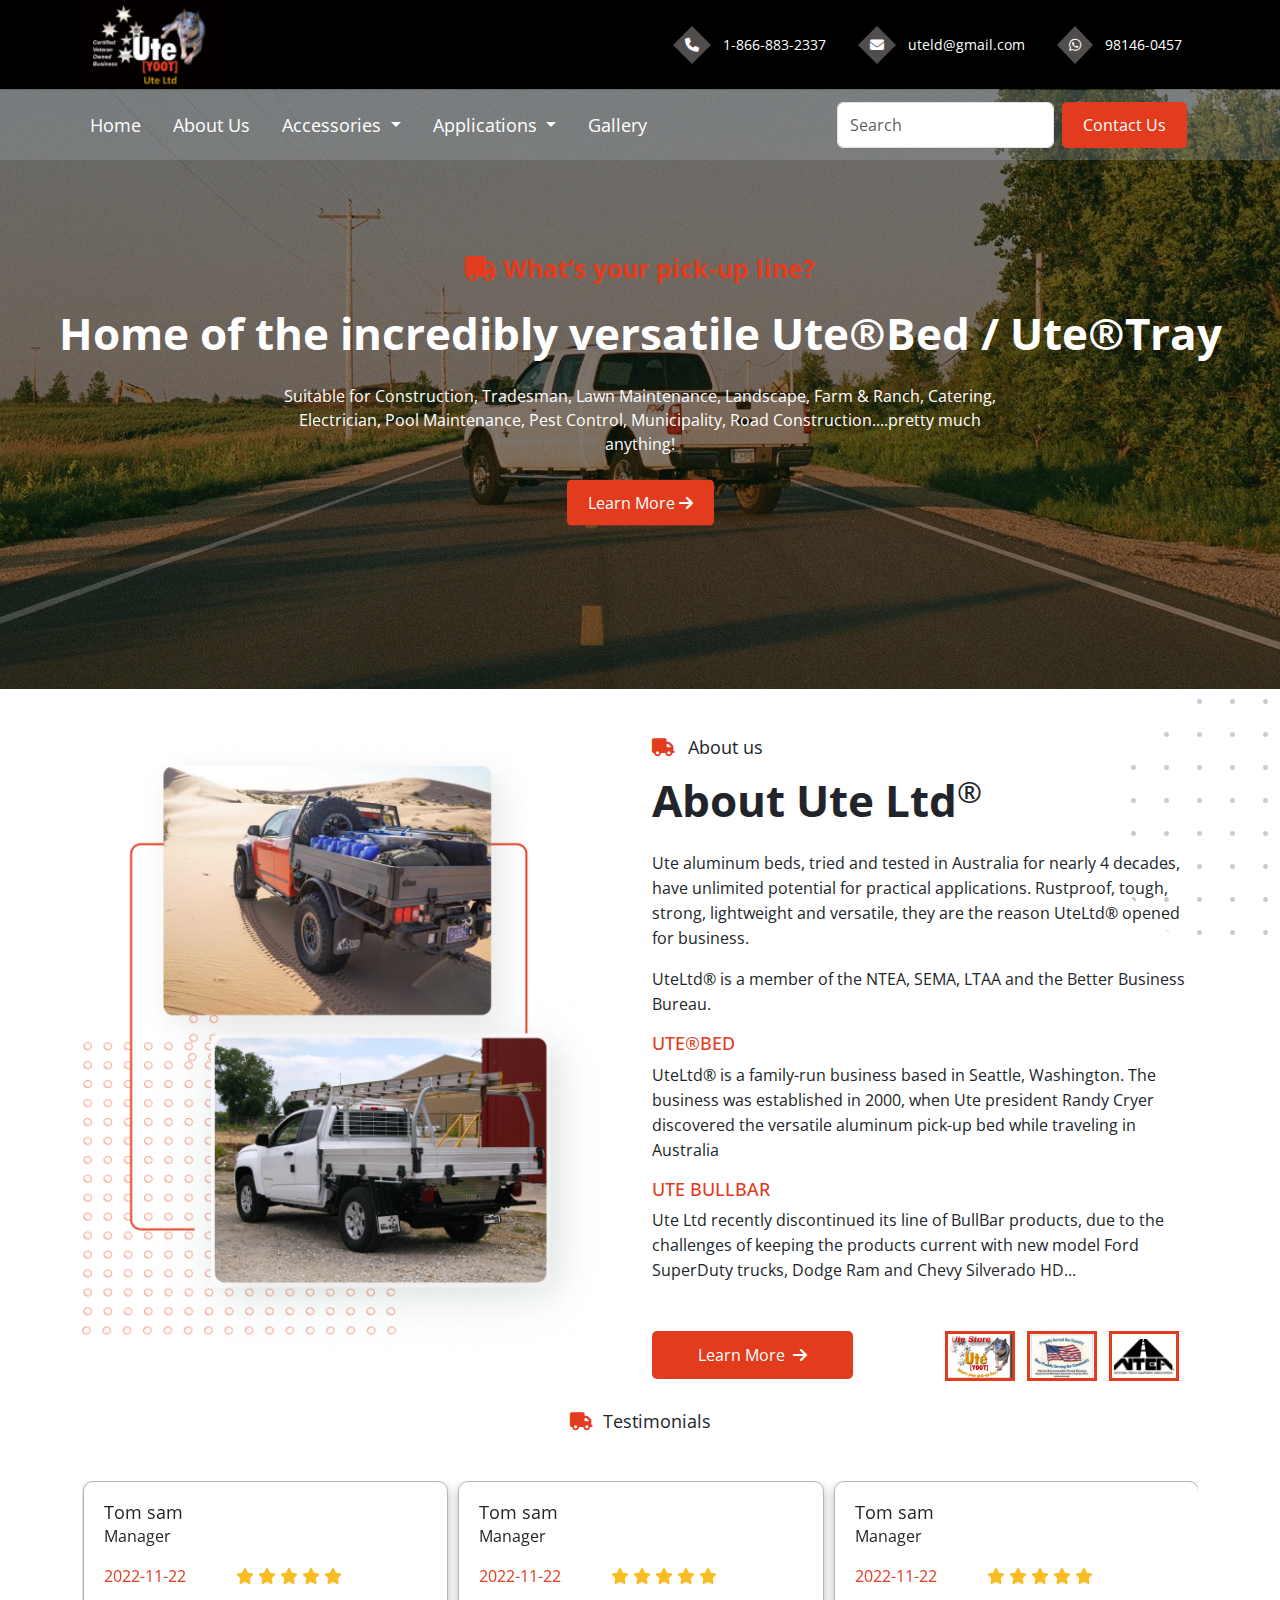
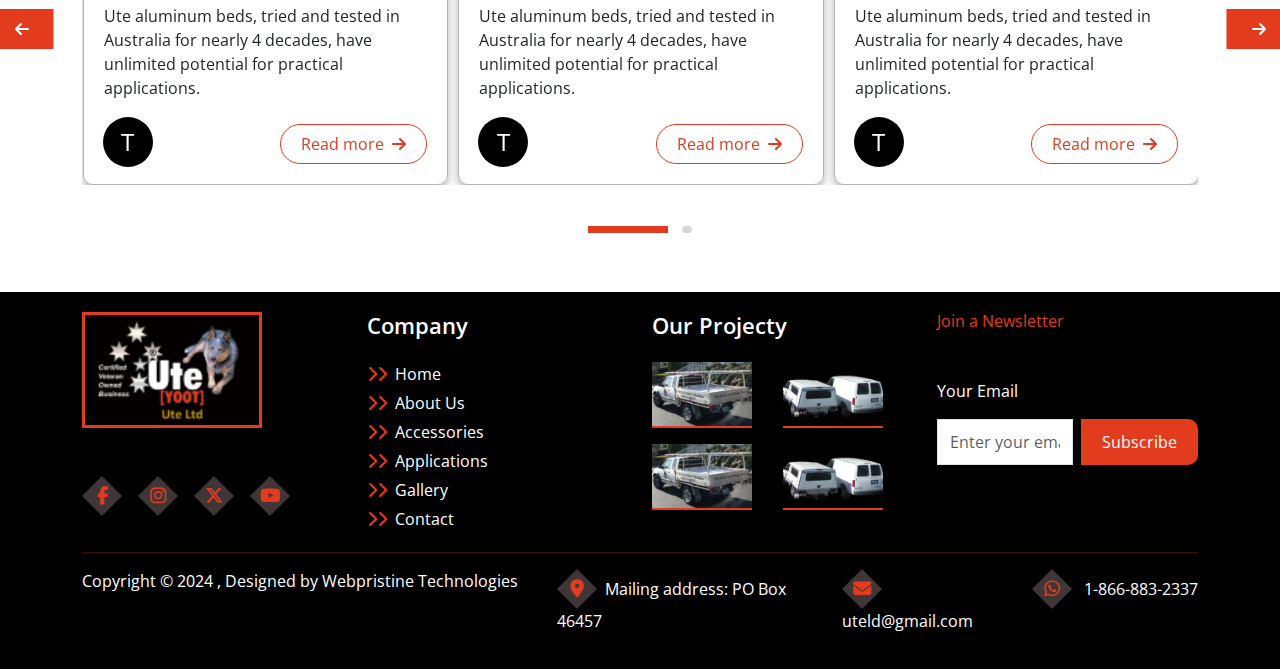
==== index.html @ 48cc206b "first commit" ====
<!DOCTYPE html>
<html lang="en">

<head>
    <meta charset="UTF-8">
    <meta name="viewport" content="width=device-width, initial-scale=1.0">
    <!-- Bootstrap CSS -->
    <link href="https://cdn.jsdelivr.net/npm/bootstrap@5.0.2/dist/css/bootstrap.min.css" rel="stylesheet" />

    <!-- Custome CSS -->
    <link rel="stylesheet" href="assets/css/style.css" />
    <link rel="stylesheet" href="assets/css/responsive.css" />

    <!-- Font awesome CSS -->
    <link rel="stylesheet" href="https://cdnjs.cloudflare.com/ajax/libs/font-awesome/5.15.2/css/all.min.css" />
    <link rel="stylesheet" href="https://cdnjs.cloudflare.com/ajax/libs/font-awesome/6.6.0/css/all.min.css" />
    <!-- Owl CSS -->
    <link rel="stylesheet"
        href="https://cdnjs.cloudflare.com/ajax/libs/OwlCarousel2/2.3.4/assets/owl.carousel.min.css" />

    <!-- Owl CSS -->
    <link rel="stylesheet"
        href="https://cdnjs.cloudflare.com/ajax/libs/OwlCarousel2/2.3.4/assets/owl.theme.default.min.css" />
    <title>Home</title>
</head>

<body>


    <!-- topbar-section-start -->
    <div class="topbar-section">
        <div class="container">
            <div class="row">
                <div class="col-lg-6 col-12">
                    <div class="logo-img">
                        <img src="assets/images/logo/logo.png" alt="">
                    </div>
                </div>
                <div class="col-lg-6">
                    <div class="contact-info d-flex justify-content-center justify-content-lg-end flex-wrap">
                        <div class="nav-info text-center mx-3">
                            <p><i class="fa-solid fa-phone"></i> <a href="tel:1-866-883-2337">1-866-883-2337</a></p>
                        </div>
                        <div class="nav-info text-center mx-3">
                            <p><i class="fa-solid fa-envelope"></i> <a href="mailto:uteld@gmail.com">uteld@gmail.com</a>
                            </p>
                        </div>
                        <div class="nav-info text-center mx-3">
                            <p><i class="fa-brands fa-whatsapp"></i> <a href="tel:98146-0457">98146-0457</a></p>
                        </div>
                    </div>
                </div>

            </div>
        </div>
    </div>

    <!-- topbar-section-end -->


    <!-- navbar-section-start -->
    <nav class="navbar navbar-expand-lg navbar-light ">
        <div class="container">
            <a class="navbar-brand" href="#">Navbar</a>
            <button class="navbar-toggler" type="button" data-bs-toggle="offcanvas" data-bs-target="#offcanvasNavbar"
                aria-controls="offcanvasNavbar" aria-label="Toggle navigation">
                <span class="navbar-toggler-icon"></span>
            </button>

            <div class="collapse navbar-collapse" id="navbarSupportedContent">
                <ul class="navbar-nav me-auto mb-2 mb-lg-0">
                    <li class="nav-item me-3">
                        <a class="nav-link active" aria-current="page" href="#">Home</a>
                    </li>
                    <li class="nav-item me-3">
                        <a class="nav-link active" aria-current="page" href="#">About Us</a>
                    </li>
                    <li class="nav-item dropdown me-3">
                        <a class="nav-link dropdown-toggle" href="#" id="accessoriesDropdown" role="button"
                            data-bs-toggle="dropdown" aria-expanded="false">
                            Accessories
                        </a>
                        <ul class="dropdown-menu" aria-labelledby="accessoriesDropdown">
                            <li><a class="dropdown-item" href="#">Option 1</a></li>
                            <li><a class="dropdown-item" href="#">Option 2</a></li>
                            <li><a class="dropdown-item" href="#">Option 3</a></li>
                        </ul>
                    </li>

                    <li class="nav-item dropdown me-3">
                        <a class="nav-link dropdown-toggle" href="#" id="applicationsDropdown" role="button"
                            data-bs-toggle="dropdown" aria-expanded="false">
                            Applications
                        </a>
                        <ul class="dropdown-menu" aria-labelledby="applicationsDropdown">
                            <li><a class="dropdown-item" href="#">Option 1</a></li>
                            <li><a class="dropdown-item" href="#">Option 2</a></li>
                            <li><a class="dropdown-item" href="#">Option 3</a></li>
                        </ul>
                    </li>

                    <li class="nav-item me-3">
                        <a class="nav-link active" aria-current="page" href="#">Gallery</a>
                    </li>
                </ul>
                <form class="d-flex">
                    <input class="form-control me-2" type="search" placeholder="Search" aria-label="Search">
                    <div class="nav-btn">
                        <a href="#">Contact Us</a>
                    </div>
                </form>
            </div>
        </div>
    </nav>
    <!-- navbar-section-end -->

    <!-- Mobile Nav -->
    <div class="offcanvas offcanvas-end" tabindex="-1" id="offcanvasNavbar" aria-labelledby="offcanvasNavbarLabel">
        <div class="offcanvas-header">
            <h5 class="offcanvas-title" id="offcanvasNavbarLabel">Menu</h5>
            <button type="button" class="btn-close" data-bs-dismiss="offcanvas" aria-label="Close"></button>
        </div>
        <div class="offcanvas-body">
            <!-- Replicating the navigation links for mobile view -->
            <ul class="navbar-nav">
                <li class="nav-item">
                    <a class="nav-link" href="#">Home</a>
                </li>
                <li class="nav-item">
                    <a class="nav-link" href="#">About Us</a>
                </li>
                <li class="nav-item dropdown">
                    <a class="nav-link dropdown-toggle" href="#" id="mobileAccessoriesDropdown" role="button"
                        data-bs-toggle="dropdown" aria-expanded="false">
                        Accessories
                    </a>
                    <ul class="dropdown-menu" aria-labelledby="mobileAccessoriesDropdown">
                        <li><a class="dropdown-item" href="#">Option 1</a></li>
                        <li><a class="dropdown-item" href="#">Option 2</a></li>
                        <li><a class="dropdown-item" href="#">Option 3</a></li>
                    </ul>
                </li>
                <li class="nav-item dropdown">
                    <a class="nav-link dropdown-toggle" href="#" id="mobileApplicationsDropdown" role="button"
                        data-bs-toggle="dropdown" aria-expanded="false">
                        Applications
                    </a>
                    <ul class="dropdown-menu" aria-labelledby="mobileApplicationsDropdown">
                        <li><a class="dropdown-item" href="#">Option 1</a></li>
                        <li><a class="dropdown-item" href="#">Option 2</a></li>
                        <li><a class="dropdown-item" href="#">Option 3</a></li>
                    </ul>
                </li>
                <li class="nav-item">
                    <a class="nav-link" href="#">Gallery</a>
                </li>
            </ul>
            <!-- Adding the Contact Us button -->
            <div class="d-flex justify-content-center mt-4">
                <div class="nav-btn">
                    <a href="#">Contact Us</a>
                </div>
            </div>
        </div>
    </div>
    <!-- Mobile Nav -->






    <!-- banner-section-start -->

    <div class="banner-section">

        <div class="banner-img">
            <img src="assets/images/banner/banner.jpg" alt="">

            <div class="banner-info">
                <div class="banner-tittlt">
                    <h4 class="text-center mb-4"><i class="fa-solid fa-truck"></i> What’s your pick-up line?</h4>
                </div>
                <h1 class="text-center mb-4">Home of the incredibly versatile Ute®Bed / Ute®Tray</h1>

                <div class="para">
                    <p class="text-center mb-4">Suitable for Construction, Tradesman, Lawn Maintenance, Landscape, Farm
                        &amp;
                        Ranch, Catering,
                        Electrician, Pool Maintenance, Pest Control, Municipality, Road Construction....pretty much
                        anything!</p>
                </div>

                <div class="banner-btn">
                    <a href="">Learn More <i class="fa-solid fa-arrow-right"></i></a>
                </div>
            </div>
        </div>
    </div>

    <div class="banner-bg">
        <img src="assets/images/icon/icon-dots.png" alt="">
    </div>

    <!-- banner-section-end -->



    <!-- about-section-start -->
    <div class="about-section mt-5">
        <div class="container">
            <div class="row">
                <div class="col-lg-6">
                    <div class="about-img">
                        <img src="assets/images/about/about-img.png" alt="">
                    </div>
                </div>
                <div class="col-lg-6">
                    <div class="about-text">
                        <div class="about-tittle ">
                            <h6 class="mb-3">
                                <i class="fa-solid fa-truck"></i>
                                <span class="ms-2">About us</span>
                            </h6>
                            <div class="company-name-tittlt d-flex mb-lg-3">
                                <h1>About Ute Ltd</h1>
                                <h5>®</h5>
                            </div>
                            <p>Ute aluminum beds, tried and tested in Australia for nearly 4 decades, have unlimited
                                potential for practical applications. Rustproof, tough, strong, lightweight and
                                versatile, they are the reason UteLtd® opened for business.</p>
                            <p>UteLtd® is a member of the NTEA, SEMA, LTAA and the Better Business Bureau.</p>

                            <div class="about-under-tittle">
                                <h6>UTE®BED</h6>
                            </div>

                            <p>UteLtd® is a family-run business based in Seattle, Washington. The business was
                                established in 2000, when Ute president Randy Cryer discovered the versatile aluminum
                                pick-up bed while traveling in Australia</p>

                            <div class="about-under-tittle">
                                <h6>UTE BULLBAR</h6>
                            </div>

                            <p>Ute Ltd recently discontinued its line of BullBar products, due to the challenges of
                                keeping the products current with new model Ford SuperDuty trucks, Dodge Ram and Chevy
                                Silverado HD...</p>

                            <div class="row mt-5">
                                <div class="col-lg-6 mb-3">
                                    <div class="about-btn">
                                        <a href="">Learn More &nbsp<i class="fa-solid fa-arrow-right"></i></a>
                                    </div>
                                </div>
                                <div class="col-lg-6">
                                    <div class="about-icon">
                                        <img class="ms-2" src="assets/images/about/img1.png" alt="">
                                        <img class="ms-2" src="assets/images/about/img2.png" alt="">
                                        <img class="ms-2" src="assets/images/about/img3.png" alt="">
                                    </div>
                                </div>
                            </div>

                        </div>
                    </div>
                </div>

            </div>
        </div>
    </div>
    <!-- about-section-end -->




    <!-- Testimonials section start -->
    <div class="testimonial-section mb-5 position-relative">
        <div class="container">
            <div class="testimonial-tittle text-center mb-5 mt-3">
                <h6><i class="fa-solid fa-truck"></i>&nbsp Testimonials</h6>
            </div>
            <div class="row">

                <div class="testimonial-carousel owl-carousel owl-theme">

                    <div class="item position-relative">
                        <div class="testimonial-text">
                            <h6>Tom sam</h6>
                            <p>Manager</p>
                            <div class="date-review d-flex">
                                <p>2022-11-22</p>
                                <div class="review-icon">
                                    <i class="fa-solid fa-star"></i>
                                    <i class="fa-solid fa-star"></i>
                                    <i class="fa-solid fa-star"></i>
                                    <i class="fa-solid fa-star"></i>
                                    <i class="fa-solid fa-star"></i>
                                </div>
                            </div>

                            <p>Ute aluminum beds, tried and tested in Australia for nearly 4 decades, have unlimited
                                potential for practical applications. </p>

                            <div class="testimonial-btn mt-4 d-flex justify-content-end">
                                <a href="">Read more &nbsp<i class="fa-solid fa-arrow-right"></i></a>
                            </div>
                        </div>

                        <div class="t-carcal">
                            <p>T</p>
                        </div>
                    </div>


                    <div class="item position-relative">
                        <div class="testimonial-text">
                            <h6>Tom sam</h6>
                            <p>Manager</p>
                            <div class="date-review d-flex">
                                <p>2022-11-22</p>
                                <div class="review-icon">
                                    <i class="fa-solid fa-star"></i>
                                    <i class="fa-solid fa-star"></i>
                                    <i class="fa-solid fa-star"></i>
                                    <i class="fa-solid fa-star"></i>
                                    <i class="fa-solid fa-star"></i>
                                </div>
                            </div>

                            <p>Ute aluminum beds, tried and tested in Australia for nearly 4 decades, have unlimited
                                potential for practical applications. </p>

                            <div class="testimonial-btn mt-4 d-flex justify-content-end">
                                <a href="">Read more &nbsp<i class="fa-solid fa-arrow-right"></i></a>
                            </div>
                        </div>

                        <div class="t-carcal">
                            <p>T</p>
                        </div>
                    </div>



                    <div class="item position-relative">
                        <div class="testimonial-text">
                            <h6>Tom sam</h6>
                            <p>Manager</p>
                            <div class="date-review d-flex">
                                <p>2022-11-22</p>
                                <div class="review-icon">
                                    <i class="fa-solid fa-star"></i>
                                    <i class="fa-solid fa-star"></i>
                                    <i class="fa-solid fa-star"></i>
                                    <i class="fa-solid fa-star"></i>
                                    <i class="fa-solid fa-star"></i>
                                </div>
                            </div>

                            <p>Ute aluminum beds, tried and tested in Australia for nearly 4 decades, have unlimited
                                potential for practical applications. </p>

                            <div class="testimonial-btn mt-4 d-flex justify-content-end">
                                <a href="">Read more &nbsp<i class="fa-solid fa-arrow-right"></i></a>
                            </div>
                        </div>

                        <div class="t-carcal">
                            <p>T</p>
                        </div>
                    </div>




                    <div class="item position-relative">
                        <div class="testimonial-text">
                            <h6>Tom sam</h6>
                            <p>Manager</p>
                            <div class="date-review d-flex">
                                <p>2022-11-22</p>
                                <div class="review-icon">
                                    <i class="fa-solid fa-star"></i>
                                    <i class="fa-solid fa-star"></i>
                                    <i class="fa-solid fa-star"></i>
                                    <i class="fa-solid fa-star"></i>
                                    <i class="fa-solid fa-star"></i>
                                </div>
                            </div>

                            <p>Ute aluminum beds, tried and tested in Australia for nearly 4 decades, have unlimited
                                potential for practical applications. </p>

                            <div class="testimonial-btn mt-4 d-flex justify-content-end">
                                <a href="">Read more &nbsp<i class="fa-solid fa-arrow-right"></i></a>
                            </div>
                        </div>

                        <div class="t-carcal">
                            <p>T</p>
                        </div>
                    </div>



                    <div class="item position-relative">
                        <div class="testimonial-text">
                            <h6>Tom sam</h6>
                            <p>Manager</p>
                            <div class="date-review d-flex">
                                <p>2022-11-22</p>
                                <div class="review-icon">
                                    <i class="fa-solid fa-star"></i>
                                    <i class="fa-solid fa-star"></i>
                                    <i class="fa-solid fa-star"></i>
                                    <i class="fa-solid fa-star"></i>
                                    <i class="fa-solid fa-star"></i>
                                </div>
                            </div>

                            <p>Ute aluminum beds, tried and tested in Australia for nearly 4 decades, have unlimited
                                potential for practical applications. </p>

                            <div class="testimonial-btn mt-4 d-flex justify-content-end">
                                <a href="">Read more &nbsp<i class="fa-solid fa-arrow-right"></i></a>
                            </div>
                        </div>

                        <div class="t-carcal">
                            <p>T</p>
                        </div>
                    </div>


                </div>

            </div>
        </div>
    </div>
    <!-- ACCESSORIES section end -->


    <!-- footer-section-start -->

    <div class="footer-section mt-5">
        <div class="container">
            <div class="row">
                <div class="col-lg-3 d-flex flex-column ">
                    <div class="footer-logo">
                        <img src="assets/images/logo/logo.png" alt="">
                    </div>
                    <div class="footer-icon mt-5 d-flex ">
                        <p class="me-3"><a href=""><i class="fa-brands fa-facebook-f"></i></a></p>
                        <p class="me-3"><a href=""><i class="fa-brands fa-instagram"></i></a></p>
                        <p class="me-3"><a href=""><i class="fa-brands fa-x-twitter"></i></a></p>
                        <p><a href=""><i class="fa-brands fa-youtube"></i></a></p>
                    </div>
                </div>


                <div class="col-lg-3">
                    <div class="footer-tittle mb-4">
                        <h5>Company</h5>
                    </div>

                    <div class="footer-link">
                        <p><i class="fa-solid fa-chevron-right"></i><i class="fa-solid fa-chevron-right"></i>&nbsp <a
                                href="">Home</a></p>
                        <p><i class="fa-solid fa-chevron-right"></i><i class="fa-solid fa-chevron-right"></i>&nbsp <a
                                href="">About Us</a></p>
                        <p><i class="fa-solid fa-chevron-right"></i><i class="fa-solid fa-chevron-right"></i>&nbsp <a
                                href="">Accessories</a></p>
                        <p><i class="fa-solid fa-chevron-right"></i><i class="fa-solid fa-chevron-right"></i>&nbsp <a
                                href="">Applications</a></p>
                        <p><i class="fa-solid fa-chevron-right"></i><i class="fa-solid fa-chevron-right"></i>&nbsp <a
                                href="">Gallery</a></p>
                        <p><i class="fa-solid fa-chevron-right"></i><i class="fa-solid fa-chevron-right"></i>&nbsp <a
                                href="">Contact</a></p>
                    </div>
                </div>

                <div class="col-lg-3">
                    <div class="footer-tittle mb-4">
                        <h5>Our Projecty</h5>
                    </div>

                    <div class="footer-img mt-4">
                        <div class="row g-0">
                            <div class="col-lg-6 col-md-6 col-sm-3 mb-3">
                                <img src="assets/images/footer/img1.png" alt="">
                            </div>
                            <div class="col-lg-6 col-md-6 col-sm-3 mb-3">
                                <img src="assets/images/footer/img2.png" alt="">
                            </div>
                            <div class="col-lg-6 col-md-6 col-sm-3 mb-3">
                                <img src="assets/images/footer/img1.png" alt="">
                            </div>
                            <div class="col-lg-6 col-md-6 col-sm-3 mb-3">
                                <img src="assets/images/footer/img2.png" alt="">
                            </div>
                        </div>
                    </div>


                </div>

                <div class="col-lg-3">
                    <div class="footer-form-tittle mb-5">
                        <h6>Join a Newsletter</h6>
                    </div>
                    <label for="">Your Email</label>
                    <form class="d-flex mt-3">
                        <input type="email" class="form-control me-2" placeholder="Enter your email" aria-label="Email">
                        <a type="submit">Subscribe</a>
                    </form>
                </div>


            </div>
            <hr class="line">

            <div class="row">
                <div class="col-lg-5">
                    <div class="footer-company-name">
                        <p>Copyright © 2024 , Designed by <a href="">Webpristine Technologies</a></p>
                    </div>
                </div>
                <div class="col-lg-3">
                    <div class="footer-bottem-info">
                        <p><i class="fa-solid fa-location-dot"></i>&nbsp Mailing address: PO Box 46457</p>
                    </div>
                </div>
                <div class="col-lg-2">
                    <div class="footer-bottem-info">
                        <p><i class="fa-solid fa-envelope"></i> <a href="">&nbsp uteld@gmail.com</a></p>
                    </div>
                </div>
                <div class="col-lg-2">
                    <div class="footer-bottem-info">
                        <p><i class="fa-brands fa-whatsapp"></i> <a href="">&nbsp 1-866-883-2337</a></p>
                    </div>
                </div>
            </div>


        </div>
    </div>

    <!-- footer-section-end -->








    <!-- Bootstrap JS Bundle -->
    <script src="https://cdn.jsdelivr.net/npm/bootstrap@5.0.2/dist/js/bootstrap.bundle.min.js"></script>

    <!-- Jquery js -->
    <script src="https://cdnjs.cloudflare.com/ajax/libs/jquery/3.7.1/jquery.min.js"></script>

    <!-- Owl js -->
    <script src="https://cdnjs.cloudflare.com/ajax/libs/OwlCarousel2/2.3.4/owl.carousel.min.js"></script>

    <script src="assets/js/index.js"></script>
</body>

</html>
---- assets/css/style.css ----
/* Font-Family */
@import url("https://fonts.googleapis.com/css2?family=Open+Sans:ital,wght@0,300..800;1,300..800&display=swap");


* {
    margin: 0;
    padding: 0;
    box-sizing: border-box;
}

:root {
    --primary-font: "Open Sans", sans-serif;
    --primary-color: #E23B1E;
    --secondary-color: #000000;
}

body {
    /* overflow-x: hidden; */
    font-family: var(--primary-font);
}

html {
    overflow-x: hidden !important;
}
.navbar {
    height: 70px;
    background: rgba(171, 184, 195, 0.25);
    position: absolute;
    top: 90px;
    z-index: 9;
    width: 100%;

}



.header-scrolled {
    position: fixed !important;
    margin: 0;
    top: 0;
    left: 0;
    width: 100%;
    height: 85px;
    box-shadow: 0 4px 6px 0 rgba(12, 0, 46, 0.05);
    background: #fff;
    box-shadow: 0px 4px 4px 0px #0000000D;
    top: -80px !important;
    left: 0;
    width: 100% !important;
    transform: translateY(80px) !important;
    transition: transform 500ms ease, background 500ms ease !important;
    z-index: 999;
}
.header-scrolled.navbar ul li a {
    color: #000 !important;
}



.topbar-section {
    background-color: #000;
}

.topbar-section .logo-img img {
    width: 140px;
    height: auto;
}

.topbar-section .nav-info p {
    margin: 0;
    font-size: 14px;
}

.topbar-section .nav-info a {
    color: #333;
    text-decoration: none;
    color: #fff;
}

.topbar-section .contact-info {
    margin-top: 26px;
}

.topbar-section .contact-info i {
    color: #fff;
    background-color: rgb(81, 77, 77);
    margin-right: 8px;
    /* border: 1px solid var(--primary-color); */
    padding: 12px;
    clip-path: polygon(50% 0%, 100% 50%, 50% 100%, 0% 50%);
    display: inline-block;
}

/* navbar section start */




.navbar ul li {
    font-size: 18px !important;
    font-weight: 400;

}

.navbar-expand-lg .navbar-nav .dropdown-menu {
    background: var(--primary-color);
}

.navbar ul li a {
    color: #fff !important;
}

.navbar .form-control {
    width: 60%;
}

.nav-btn a {
    display: inline-block;
    background-color: var(--primary-color);
    color: #fff;
    padding: 10px 20px;
    text-decoration: none;
    border-radius: 5px;
    border: 1px solid transparent;
    transition: background-color 0.3s ease, color 0.3s ease;
}

.nav-btn a:hover {
    background-color: #000000;
    color: #fff;
    border-color: #0056b3;
}


.navbar .navbar-brand {
    display: none;
}

/* Show dropdown menu on hover */
.navbar .dropdown:hover .dropdown-menu {
    display: block;
    margin-top: 0;
}

.navbar .dropdown-menu {
    margin-top: 0;
}

.dropdown-menu {
    transition: all 0.3s ease;
}






/* Offcanvas Styles */
.offcanvas {
    background-color: #f8f9fa;
    color: #333;
}

.offcanvas-header {
    border-bottom: 1px solid #e0e0e0;
}

.offcanvas-title {
    font-weight: bold;
    font-size: 20px;
}

.btn-close {
    background-color: transparent;
    border: none;
}

.offcanvas-body {
    padding: 24px;
}

.offcanvas .navbar-nav .nav-link {
    font-size: 16px;
    color: #333;
    padding: 12px 0;
    margin-bottom: 10px;
    border-bottom: 1px solid #e0e0e0;
    text-align: left;
}

.offcanvas .navbar-nav .nav-link:hover,
.offcanvas .navbar-nav .nav-link:focus {
    color: #0056b3;
    background-color: #e9ecef;
}

.offcanvas .dropdown-menu {
    background-color: #f8f9fa;
    border: none;
    box-shadow: none;
    margin-bottom: 10px;
}

.offcanvas .dropdown-menu .dropdown-item {
    color: #333;
    padding: 8px 16px;
}

.offcanvas .dropdown-menu .dropdown-item:hover,
.offcanvas .dropdown-menu .dropdown-item:focus {
    background-color: #e9ecef;
    color: #0056b3;
}

/* Contact Us Button in Offcanvas */
.offcanvas .nav-btn a {
    display: block;
    text-align: center;
    padding: 12px 24px;
    background-color: var(--primary-color);
    color: #fff;
    border-radius: 5px;
    text-decoration: none;
    font-weight: bold;
    margin-top: 20px;
}

.offcanvas .nav-btn a:hover,
.offcanvas .nav-btn a:focus {
    background: #000;
    color: #fff;
}

/* navbar section end */


/* banner-section-start  */
.banner-section {
    position: relative;
}

.banner-section::before {
    content: "";
    position: absolute;
    top: 0;
    left: 0;
    width: 100%;
    height: 100%;
    background-color: rgba(0, 0, 0, 0.5);
    z-index: 1;
}

.banner-section img {
    width: 100%;
    height: 600px;
    object-fit: cover;
    display: block;
    z-index: 0;
    position: relative;
}

.banner-section .banner-info {
    position: absolute;
    top: 50%;
    left: 50%;
    transform: translate(-50%, -50%);
    z-index: 99;
    width: 100%;

}

.banner-section .banner-info .banner-tittlt h4 {
    color: var(--primary-color);
    font-weight: 700;
    font-size: 25px;
}

.banner-section .banner-info h1 {
    font-weight: 700;
    font-size: 44px;
    color: #fff !important;
    width: 100%;
}

.banner-section .banner-info p {
    max-width: 750px;
    align-items: center !important;
    color: #fff;
}

.banner-section .banner-info .para {
    display: flex;
    justify-content: center;
    align-items: center;
}



.banner-btn {
    display: flex;
    justify-content: center;
}

.banner-btn a {
    display: inline-block;
    background-color: var(--primary-color);
    color: #fff;
    padding: 10px 20px;
    text-decoration: none;
    border-radius: 5px;
    border: 1px solid transparent;
    transition: background-color 0.3s ease, color 0.3s ease;
}
.banner-btn a:hover{
    background: #000;
    border: 1px solid red;
}

.banner-bg {
    position: absolute;
    right: 0;
    z-index: -1;
}

/* banner-section-end  */

/* about-section-start */
.about-section .about-img img {
    width: 100%;
}

.about-section .about-text .about-tittle h6 i {
    color: var(--primary-color);
}

.about-section .about-text .about-tittle h6 {
    font-size: 18px;
    font-weight: 400;
}

.about-section .about-text .company-name-tittlt h1 {
    font-weight: 700;
    font-size: 44px;
}

.about-section .about-text .company-name-tittlt h5 {
    font-size: 30px;
}

.about-section .about-text p {
    font-size: 16px;
    line-height: 25px;
}

.about-section .about-text .about-under-tittle h6 {
    color: var(--primary-color);
    font-weight: 500;
}

.about-section .about-text .about-btn a {
    display: inline-block;
    background-color: var(--primary-color);
    color: #fff;
    padding: 11px 45px;
    text-decoration: none;
    border-radius: 5px;
    border: 1px solid transparent;
    transition: background-color 0.3s ease, color 0.3s ease;
}

.about-section .about-text .about-btn a:hover {
    background-color: #000000;
    color: #fff;
}

.about-icon img {
    margin-left: 50px;
}

.about-icon img {
    width: 70px !important;
    border: 3px solid var(--primary-color);
    height: 50px;
    object-fit: cover;
}

/* about-section-end */


/* Testimonials section start */

.testimonial-section .testimonial-tittle h6 {
    font-size: 18px;
    font-weight: 400;
}

.testimonial-section .testimonial-tittle h6 i {
    color: var(--primary-color);
}

.testimonial-section .testimonial-text h6 {
    font-weight: 400;
    font-size: 18px;
    margin-bottom: 0;
}

.testimonial-section .testimonial-text .date-review p {
    color: var(--primary-color);
}

.testimonial-section .testimonial-text .date-review .review-icon {
    margin-left: 50px;
}

.testimonial-section .testimonial-text .date-review i {
    color: rgba(248, 188, 36, 1);
}

.testimonial-section .testimonial-text {
    padding: 20px;
}

.testimonial-section .testimonial-text .testimonial-btn a {
    border: 1px solid var(--primary-color);
    padding: 7px 20px;
    border-radius: 50px;
    color: var(--primary-color);
    text-decoration: none;
    background-color: transparent;
    transition: all 0.3s ease;
}

.testimonial-section .testimonial-text .testimonial-btn a:hover,
.testimonial-section .testimonial-text .testimonial-btn a:focus {
    background-color: var(--primary-color);
    color: #fff;
    border-color: var(--primary-color);
}

.testimonial-section .item {
    border: 1px solid #b8b3b3;
    box-shadow: 0 4px 8px rgba(0, 0, 0, 0.3);
    border-radius: 10px;
}




.testimonial-section .t-carcal {
    display: flex;
    justify-content: center;
    align-items: center;
    background: var(--secondary-color);
    width: 50px;
    height: 50px;
    color: #fff;
    border-radius: 50%;
    text-align: center;
    line-height: 50px;
    position: absolute;
    bottom: 17px;
    left: 19px;
    z-index: 99;
}

.testimonial-section .t-carcal p {
    margin: 0;
    font-size: 24px;
}




.testimonial-section .owl-carousel .owl-nav i {
    background: var(--primary-color);
    color: #fff !important;
    padding: 12px;
    display: flex;
    align-items: center;
    justify-content: center;
    cursor: pointer;
    width: 64px;
    background: var(--primary-color);
}

.testimonial-carousel .owl-dots {
    margin-top: 35px
}

.owl-theme .owl-nav{
    position: absolute;
    top: 38%;
    left: 50%;
    transform: translate(-50%, -50%);
     width: 115%;   
     justify-content: space-between;
     display: flex;

}

.testimonial-carousel.owl-theme .owl-dots .owl-dot.active span,
.owl-theme .owl-dots .owl-dot:hover span {
    border-radius: 0px !important;
}

.testimonial-carousel .owl-dot.active span {
    width: 80px !important;
    background-color: var(--primary-color) !important;
}

.owl-theme .owl-dots .owl-dot span {
    height: 7px !important;
}


/* Testimonials section end*/




/* footer-section-start */
.footer-section {
    background: var(--secondary-color);
    padding: 20px;
}

.footer-section .footer-logo img {
    width: 180px;
    border: 3px solid var(--primary-color);
}

.footer-icon p a i {
    background-color: #3f3737;
    color: var(--primary-color);
    padding: 10px;
    border-radius: 50%;
    font-size: 18px;
    display: inline-block;
    width: 40px;
    height: 40px;
    line-height: 20px;
    text-align: center;
    clip-path: polygon(50% 0%, 100% 50%, 50% 100%, 0% 50%);
}

.footer-section .footer-tittle h5 {
    color: #fff;
    font-weight: 600;
    font-size: 22px;
}

.footer-section .footer-link p a {
    text-decoration: none;
    color: #fff;
}
.footer-section .footer-link p i{
    color: var(--primary-color);
}

.footer-section .footer-link p {
    margin-bottom: 5px;

}

.footer-section .footer-img img{
 width: 100px;
 border-bottom: 2px solid var(--primary-color);
}

.footer-section .footer-form-tittle h6{
    color: var(--primary-color);
    font-weight: 400;
    font-size: 16px;
}
.footer-section form input{
border-radius: 0px !important;
}

.footer-section label{
    color: #fff;
}
.footer-section form a{
    display: inline-block;
    background-color: var(--primary-color);
    color: #fff !important;
    padding: 10px 20px;
    text-decoration: none;
    border-radius: 0px 10px 10px 0px;
    border: 1px solid transparent;
    transition: background-color 0.3s ease, color 0.3s eas
}

.footer-section .line{
    color: var(--primary-color);
}

.footer-section .footer-company-name{
    color: #fff;
}
.footer-section .footer-company-name a{
    text-decoration: none;
    color: #fff;
}

.footer-section .footer-bottem-info p{
    color: #fff;
}

.footer-section .footer-bottem-info p i{
    background-color: #3f3737;
    color: var(--primary-color);
    padding: 10px;
    border-radius: 50%;
    font-size: 18px;
    display: inline-block;
    width: 40px;
    height: 40px;
    line-height: 20px;
    text-align: center;
    clip-path: polygon(50% 0%, 100% 50%, 50% 100%, 0% 50%);

}

.footer-section .footer-bottem-info p a{
    text-decoration: none;
    color: #fff;

}

/* footer-section-end */
---- assets/css/responsive.css ----
/* topbar section */

@media(max-width:991px) {
    .topbar-section {
        display: none;
    }
}


@media(max-width:991px) {
    .navbar {
        top: 0;
    }
}

/* banner section start */
@media(max-width:991px) {
    .banner-section .banner-info h1 {
        font-size: 30px;
    }
}


/* navbar section start */

@media(max-width:991px) {
    .navbar .navbar-brand {
        display: block;
    }
}


/* Offcanvas staction */

/* Mobile Specific Styles */
@media (max-width: 768px) {
    .offcanvas-body {
        padding: 16px;
    }

    .offcanvas .navbar-nav .nav-link {
        font-size: 14px;
        padding: 8px 0;
        margin-bottom: 8px;
    }

    .offcanvas .nav-btn a {
        padding: 8px 16px;
        font-size: 14px;
        margin-top: 15px;
    }
}


/* banner-section-start  */

@media(max-width:991px) {
    .banner-section .banner-info .para {
        align-items: center !important;
    }
}


@media(max-width:991px) {
    .owl-theme .owl-nav {
        display: none;
    }
}
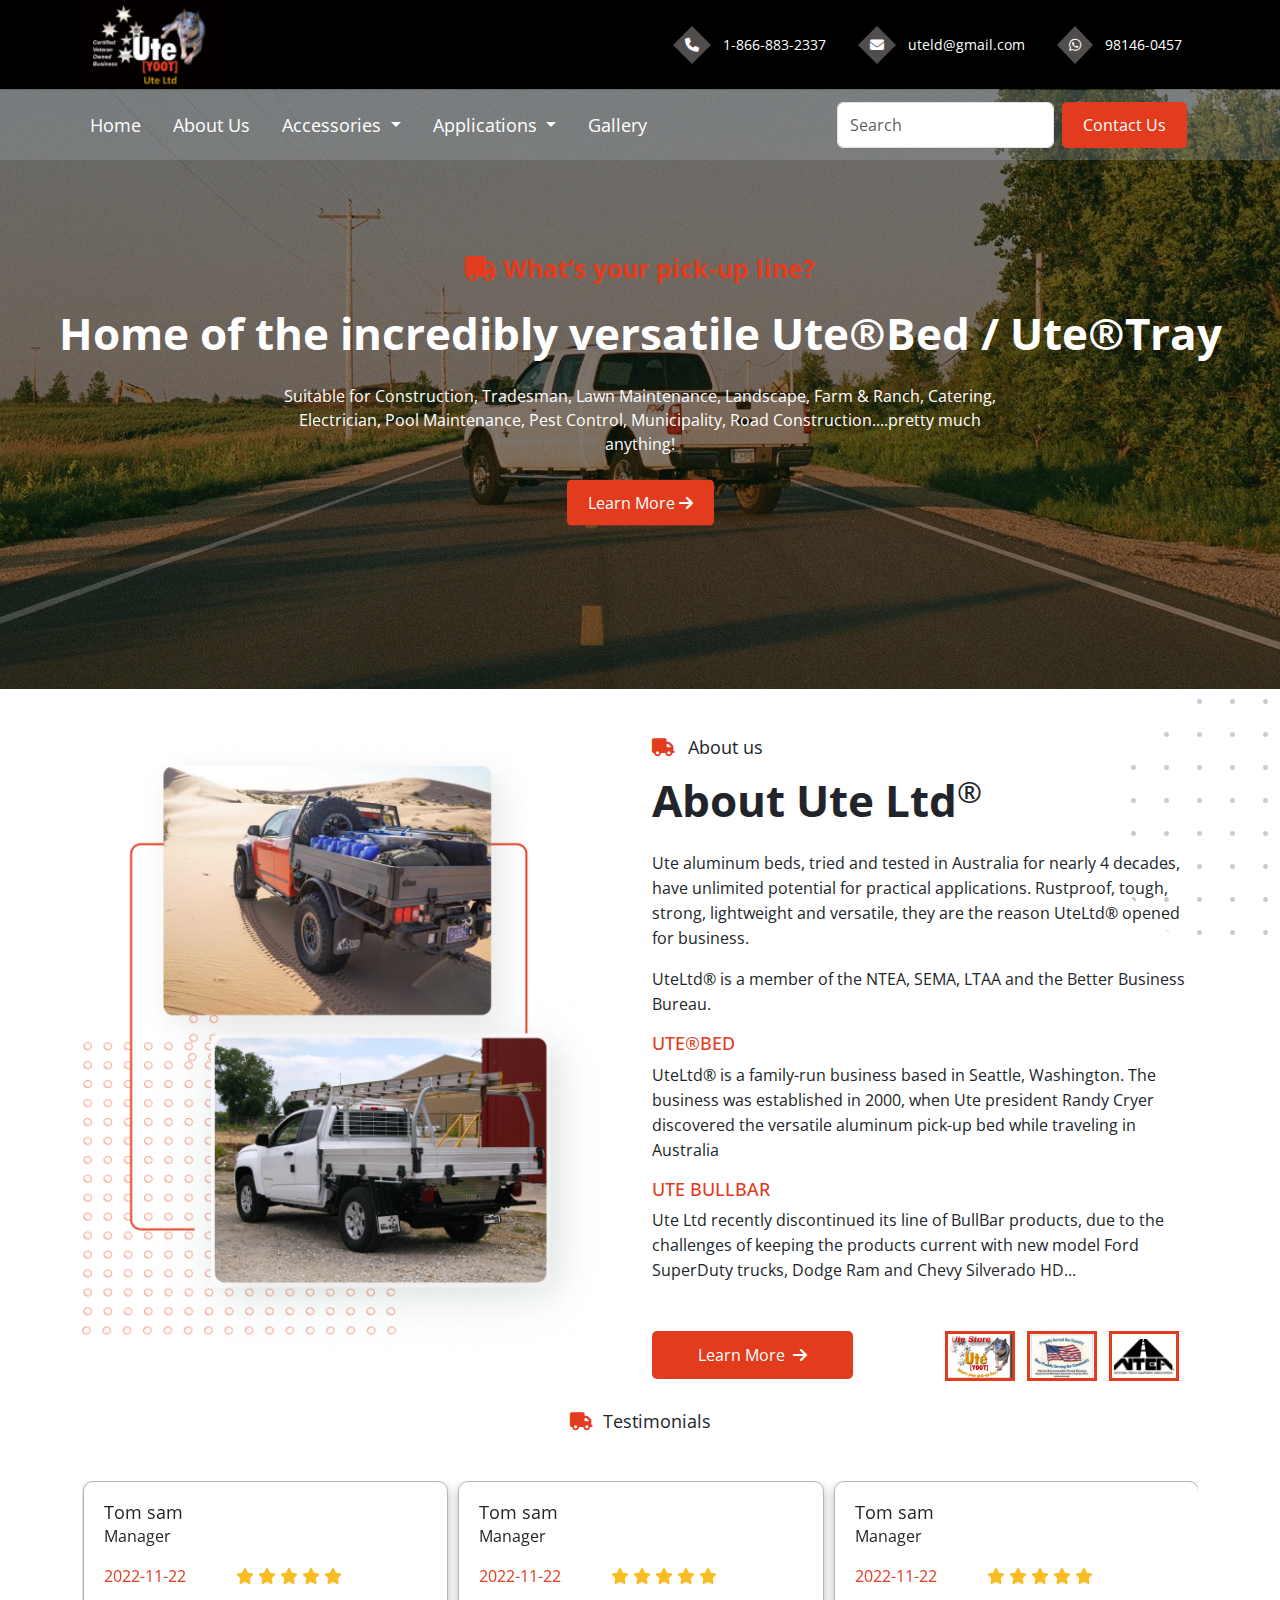
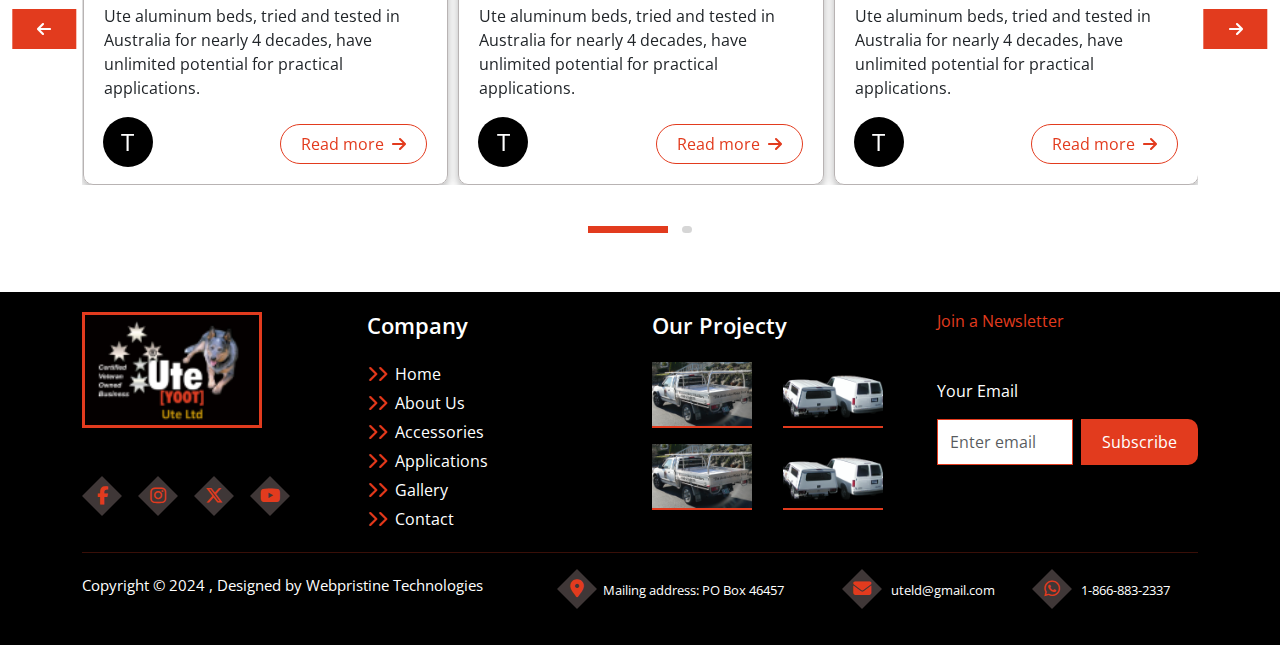
==== commit f3ab9534: "some change" ====
--- a/index.html
+++ b/index.html
@@ -511,7 +511,7 @@
                     </div>
                     <label for="">Your Email</label>
                     <form class="d-flex mt-3">
-                        <input type="email" class="form-control me-2" placeholder="Enter your email" aria-label="Email">
+                        <input type="email" class="form-control me-2" placeholder="Enter email" aria-label="Email">
                         <a type="submit">Subscribe</a>
                     </form>
                 </div>
--- a/assets/css/style.css
+++ b/assets/css/style.css
@@ -492,7 +492,7 @@
     top: 38%;
     left: 50%;
     transform: translate(-50%, -50%);
-     width: 115%;   
+     width: 111%;   
      justify-content: space-between;
      display: flex;
 
@@ -574,6 +574,8 @@
 }
 .footer-section form input{
 border-radius: 0px !important;
+border: 1px solid var(--primary-color);
+border-radius: 10px;
 }
 
 .footer-section label{
@@ -596,6 +598,8 @@
 
 .footer-section .footer-company-name{
     color: #fff;
+    font-size: 15px;
+    padding-top: 5px;
 }
 .footer-section .footer-company-name a{
     text-decoration: none;
@@ -604,6 +608,7 @@
 
 .footer-section .footer-bottem-info p{
     color: #fff;
+    font-size: 13px;
 }
 
 .footer-section .footer-bottem-info p i{
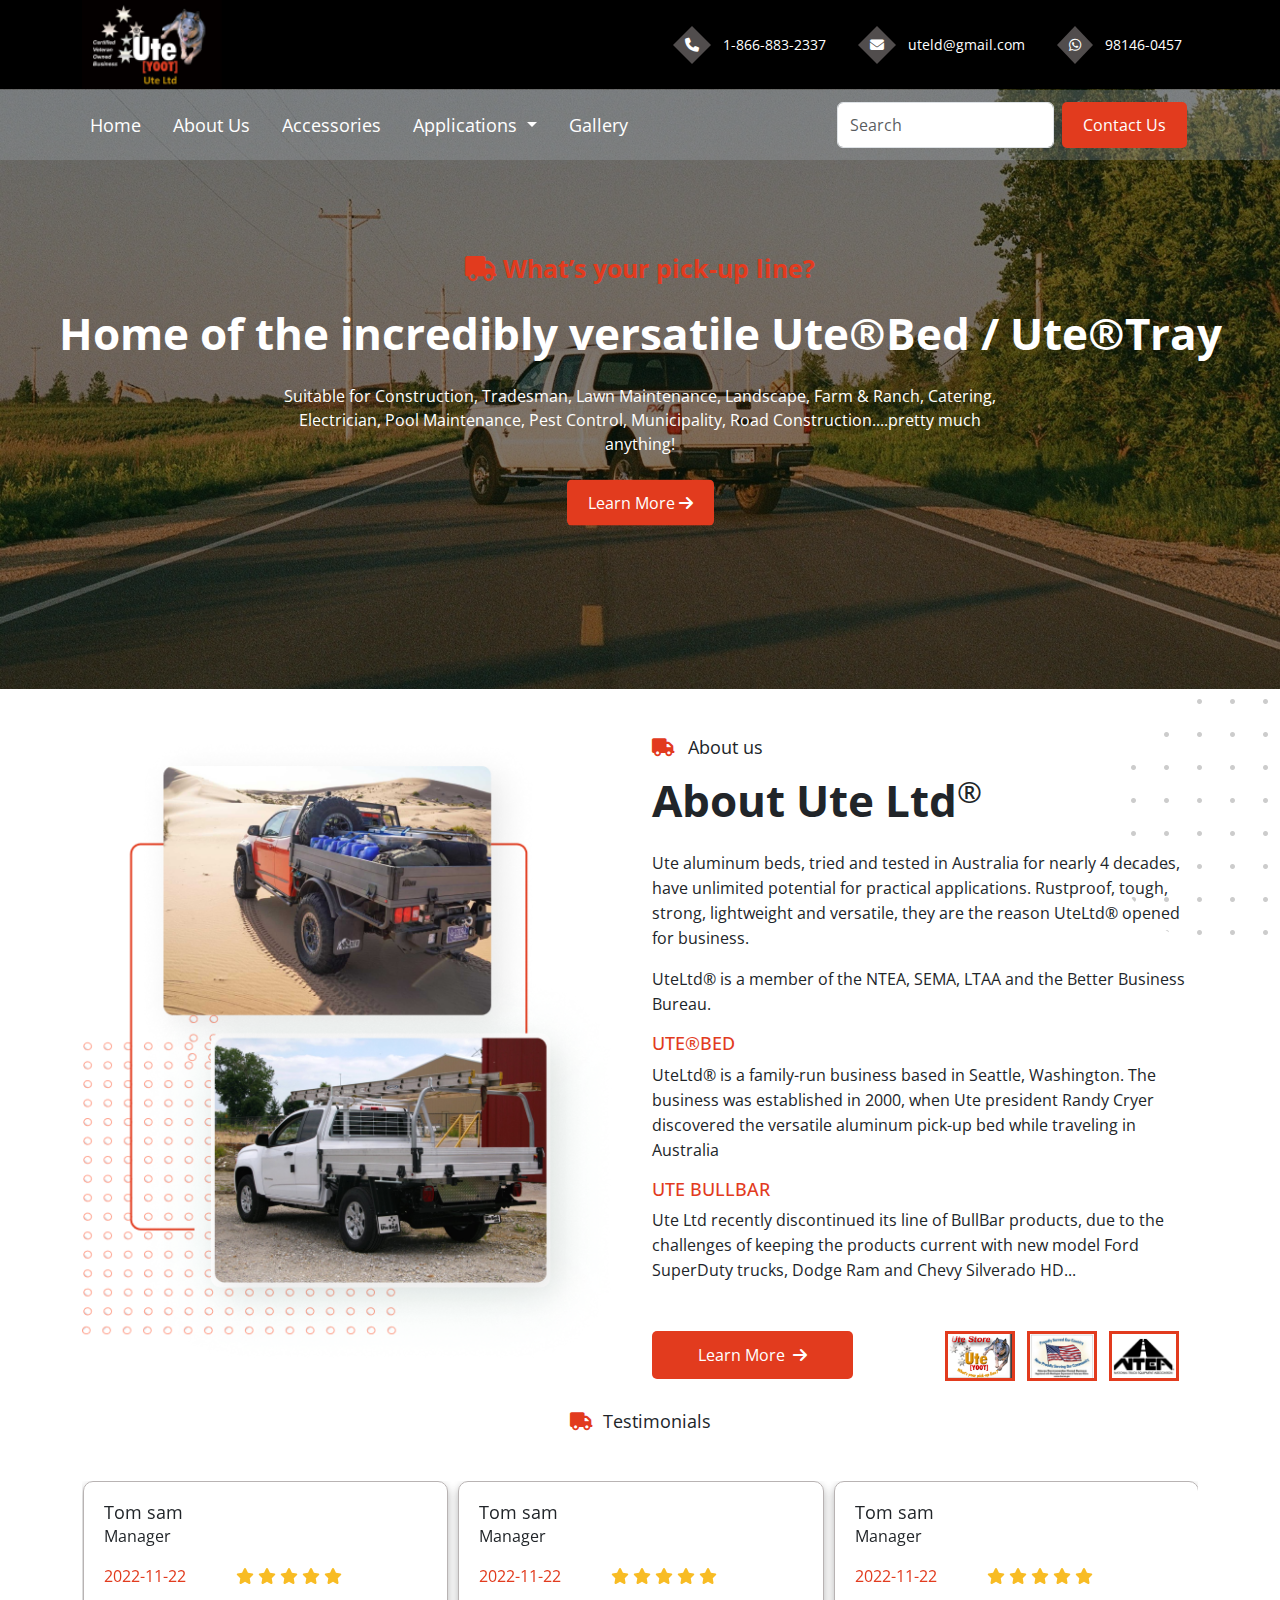
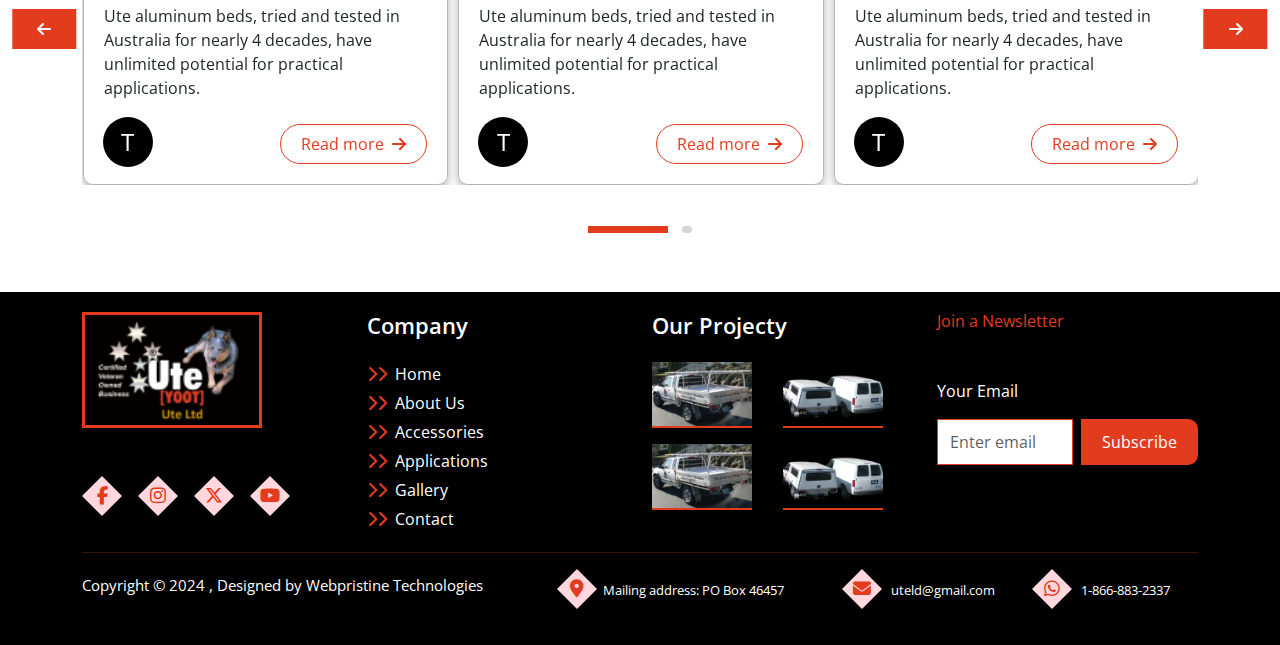
==== commit 37417eb8: "some change" ====
--- a/index.html
+++ b/index.html
@@ -75,16 +75,8 @@
                     <li class="nav-item me-3">
                         <a class="nav-link active" aria-current="page" href="#">About Us</a>
                     </li>
-                    <li class="nav-item dropdown me-3">
-                        <a class="nav-link dropdown-toggle" href="#" id="accessoriesDropdown" role="button"
-                            data-bs-toggle="dropdown" aria-expanded="false">
-                            Accessories
-                        </a>
-                        <ul class="dropdown-menu" aria-labelledby="accessoriesDropdown">
-                            <li><a class="dropdown-item" href="#">Option 1</a></li>
-                            <li><a class="dropdown-item" href="#">Option 2</a></li>
-                            <li><a class="dropdown-item" href="#">Option 3</a></li>
-                        </ul>
+                    <li class="nav-item me-3">
+                        <a class="nav-link active" aria-current="page" href="#">Accessories</a>
                     </li>
 
                     <li class="nav-item dropdown me-3">
--- a/assets/css/style.css
+++ b/assets/css/style.css
@@ -530,7 +530,7 @@
 }
 
 .footer-icon p a i {
-    background-color: #3f3737;
+    background-color: #FFD7DC;
     color: var(--primary-color);
     padding: 10px;
     border-radius: 50%;
@@ -612,7 +612,7 @@
 }
 
 .footer-section .footer-bottem-info p i{
-    background-color: #3f3737;
+    background-color: #FFD7DC;
     color: var(--primary-color);
     padding: 10px;
     border-radius: 50%;
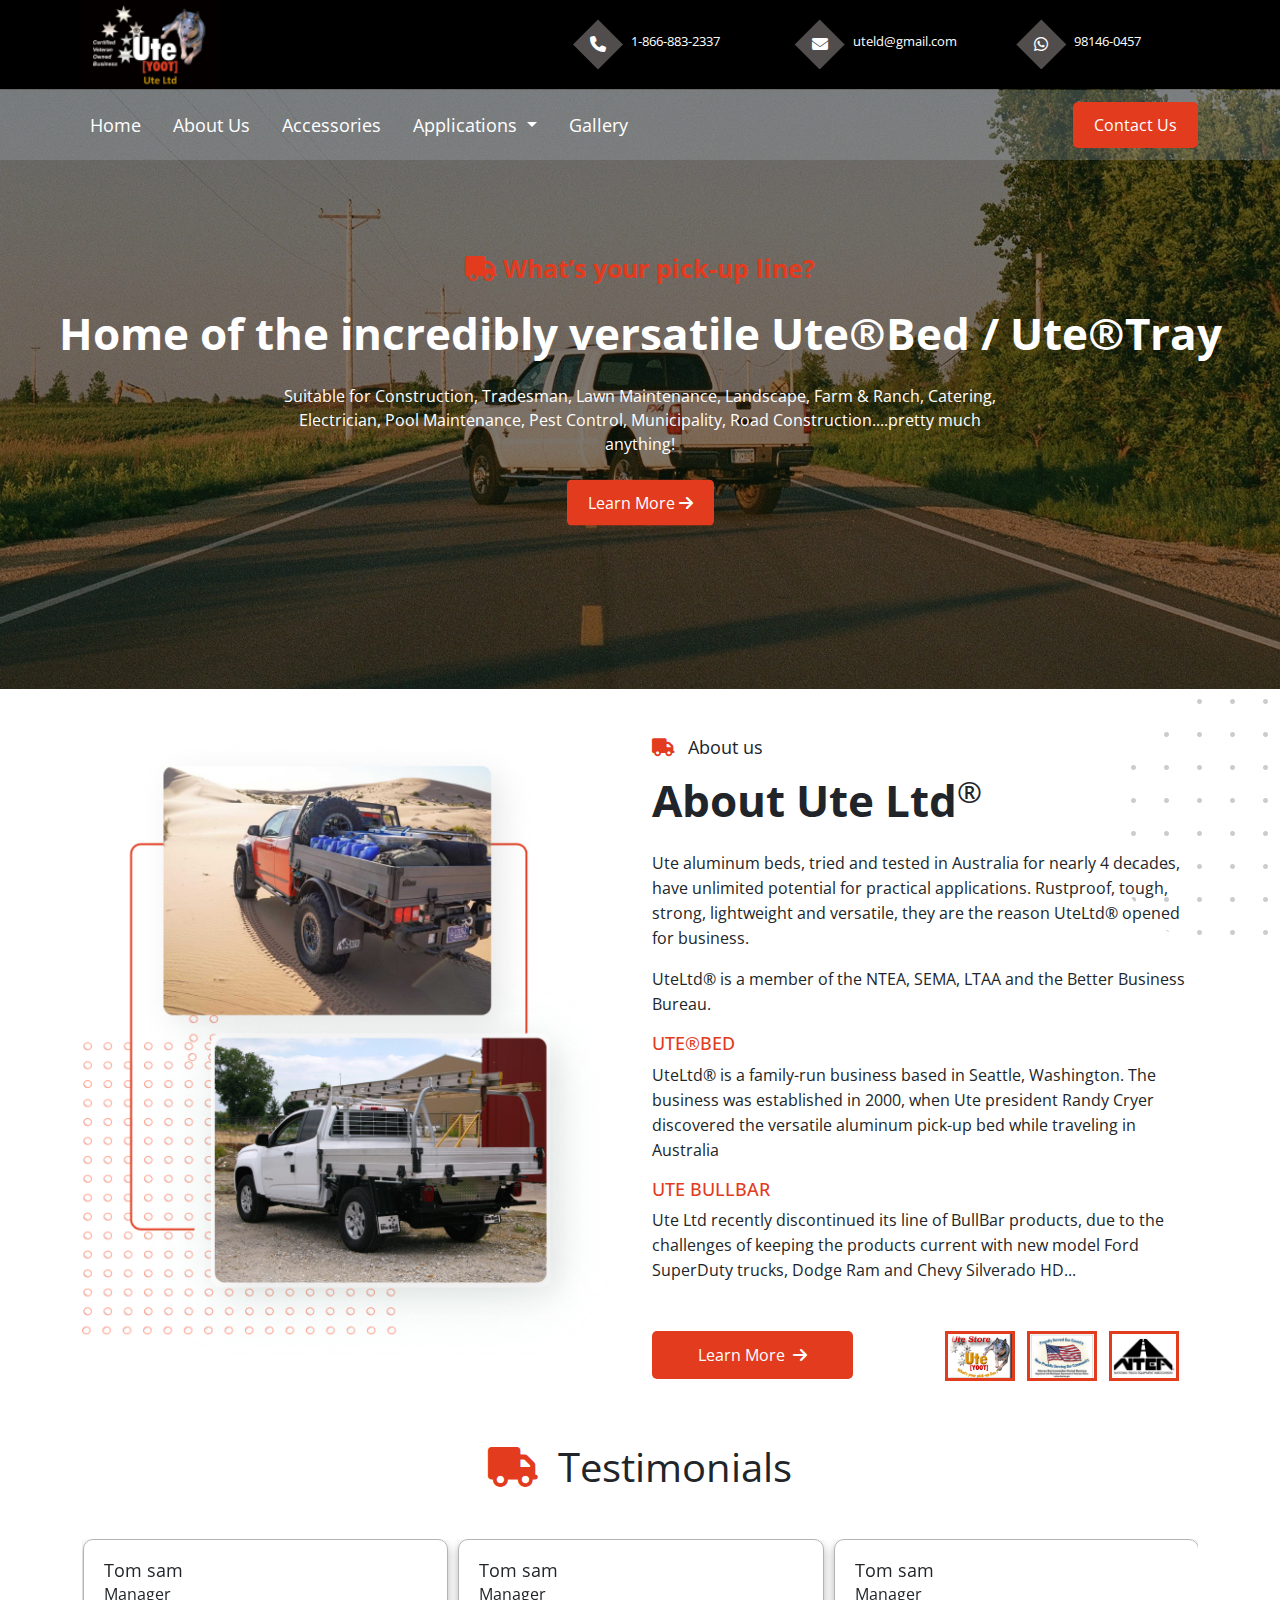
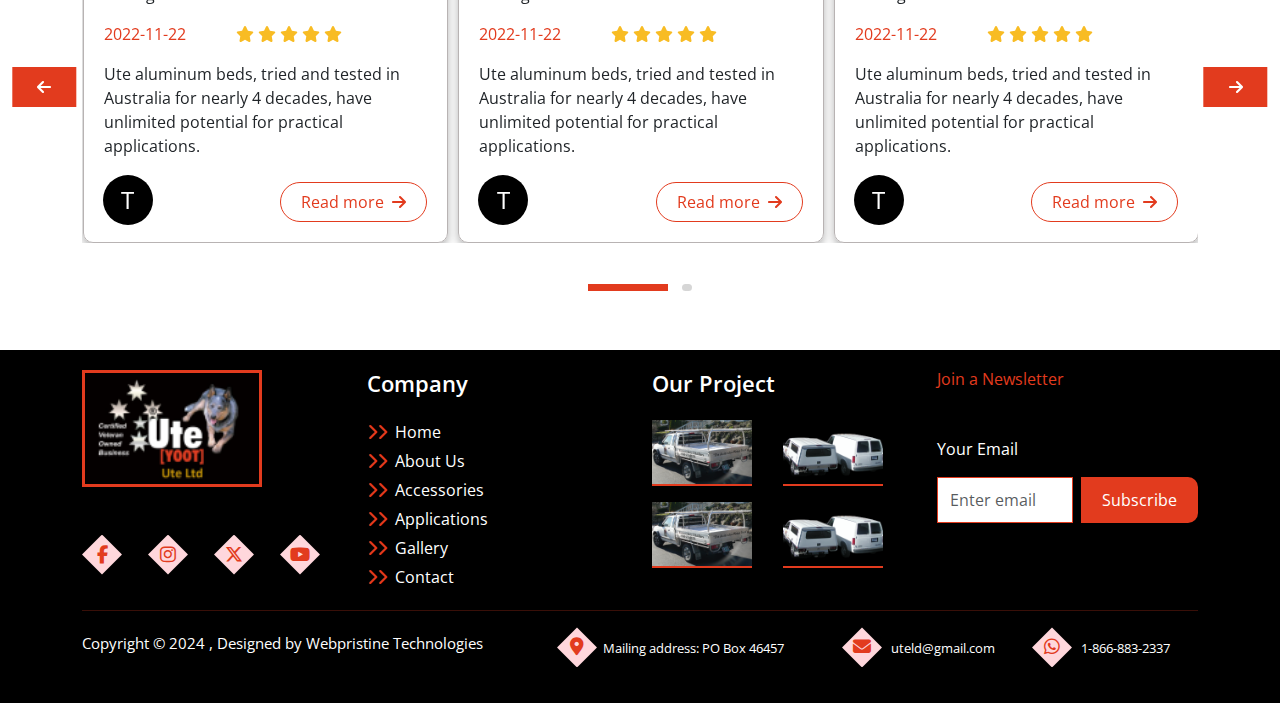
==== commit dc9ff4c8: "some change" ====
--- a/index.html
+++ b/index.html
@@ -31,29 +31,38 @@
     <div class="topbar-section">
         <div class="container">
             <div class="row">
-                <div class="col-lg-6 col-12">
+                <div class="col-lg-5 col-12">
                     <div class="logo-img">
-                        <img src="assets/images/logo/logo.png" alt="">
-                    </div>
-                </div>
-                <div class="col-lg-6">
-                    <div class="contact-info d-flex justify-content-center justify-content-lg-end flex-wrap">
-                        <div class="nav-info text-center mx-3">
-                            <p><i class="fa-solid fa-phone"></i> <a href="tel:1-866-883-2337">1-866-883-2337</a></p>
-                        </div>
-                        <div class="nav-info text-center mx-3">
-                            <p><i class="fa-solid fa-envelope"></i> <a href="mailto:uteld@gmail.com">uteld@gmail.com</a>
-                            </p>
-                        </div>
-                        <div class="nav-info text-center mx-3">
-                            <p><i class="fa-brands fa-whatsapp"></i> <a href="tel:98146-0457">98146-0457</a></p>
-                        </div>
-                    </div>
-                </div>
-
-            </div>
-        </div>
-    </div>
+                        <img src="assets/images/logo/logo.png" alt="Logo">
+                    </div>
+                </div>
+                <div class="col-lg-7">
+                    <div class="row align-items-center"> <!-- Center vertically -->
+                        <div class="col-lg-4">
+                            <div class="nav-info text-center mx-3">
+                                <p class="contact-info d-flex"><span><i class="fa-solid fa-phone"></i></span><a
+                                        href="tel:1-866-883-2337">1-866-883-2337</a></p>
+                            </div>
+                        </div>
+                        <div class="col-lg-4">
+                            <div class="nav-info text-center mx-3">
+                                <p class="contact-info d-flex"><span><i class="fa-solid fa-envelope"></i></span><a
+                                        href="mailto:uteld@gmail.com">uteld@gmail.com</a></p>
+                            </div>
+                        </div>
+
+                        <div class="col-lg-4">
+                            <div class="nav-info text-center mx-3">
+                                <p class="contact-info d-flex"><span><i class="fa-brands fa-whatsapp"></i></span><a
+                                        href="tel:98146-0457">98146-0457</a></p>
+                            </div>
+                        </div>
+                    </div>
+                </div>
+            </div>
+        </div>
+    </div>
+
 
     <!-- topbar-section-end -->
 
@@ -61,24 +70,33 @@
     <!-- navbar-section-start -->
     <nav class="navbar navbar-expand-lg navbar-light ">
         <div class="container">
-            <a class="navbar-brand" href="#">Navbar</a>
-            <button class="navbar-toggler" type="button" data-bs-toggle="offcanvas" data-bs-target="#offcanvasNavbar"
-                aria-controls="offcanvasNavbar" aria-label="Toggle navigation">
-                <span class="navbar-toggler-icon"></span>
-            </button>
+            <div class="navbar-brand"> <img src="assets/images/logo/logo.png" alt=""></div>
+
+            <!-- <a class="navbar-brand" href="#">Navbar</a> -->
+            <a data-bs-toggle="offcanvas" href="#offcanvasNavbar" role="button" aria-controls="offcanvasNavbar"
+                class="d-lg-none">
+                <svg xmlns="http://www.w3.org/2000/svg" version="1.1" xmlns:xlink="http://www.w3.org/1999/xlink"
+                    width="40" height="40" x="0" y="0" viewBox="0 0 512 512" style="enable-background: new 0 0 512 512"
+                    xml:space="preserve" class="">
+                    <g>
+                        <path
+                            d="M128 102.4c0-14.138 11.462-25.6 25.6-25.6h332.8c14.138 0 25.6 11.462 25.6 25.6S500.538 128 486.4 128H153.6c-14.138 0-25.6-11.463-25.6-25.6zm358.4 128H25.6C11.462 230.4 0 241.863 0 256c0 14.138 11.462 25.6 25.6 25.6h460.8c14.138 0 25.6-11.462 25.6-25.6 0-14.137-11.462-25.6-25.6-25.6zm0 153.6H256c-14.137 0-25.6 11.462-25.6 25.6 0 14.137 11.463 25.6 25.6 25.6h230.4c14.138 0 25.6-11.463 25.6-25.6 0-14.138-11.462-25.6-25.6-25.6z"
+                            fill="#fff" opacity="1" data-original="#000000" class=""></path>
+                    </g>
+                </svg>
+            </a>
 
             <div class="collapse navbar-collapse" id="navbarSupportedContent">
                 <ul class="navbar-nav me-auto mb-2 mb-lg-0">
                     <li class="nav-item me-3">
-                        <a class="nav-link active" aria-current="page" href="#">Home</a>
+                        <a class="nav-link active" aria-current="page" href="index.html">Home</a>
                     </li>
                     <li class="nav-item me-3">
-                        <a class="nav-link active" aria-current="page" href="#">About Us</a>
+                        <a class="nav-link active" aria-current="page" href="about.html">About Us</a>
                     </li>
                     <li class="nav-item me-3">
-                        <a class="nav-link active" aria-current="page" href="#">Accessories</a>
+                        <a class="nav-link active" aria-current="page" href="accessories.html">Accessories</a>
                     </li>
-
                     <li class="nav-item dropdown me-3">
                         <a class="nav-link dropdown-toggle" href="#" id="applicationsDropdown" role="button"
                             data-bs-toggle="dropdown" aria-expanded="false">
@@ -90,15 +108,14 @@
                             <li><a class="dropdown-item" href="#">Option 3</a></li>
                         </ul>
                     </li>
-
                     <li class="nav-item me-3">
-                        <a class="nav-link active" aria-current="page" href="#">Gallery</a>
+                        <a class="nav-link active" aria-current="page" href="gallery.html">Gallery</a>
                     </li>
                 </ul>
                 <form class="d-flex">
-                    <input class="form-control me-2" type="search" placeholder="Search" aria-label="Search">
+                    <!-- <input class="form-control me-2" type="search" placeholder="Search" aria-label="Search"> -->
                     <div class="nav-btn">
-                        <a href="#">Contact Us</a>
+                        <a href="contact.html">Contact Us</a>
                     </div>
                 </form>
             </div>
@@ -144,18 +161,19 @@
                     </ul>
                 </li>
                 <li class="nav-item">
-                    <a class="nav-link" href="#">Gallery</a>
+                    <a class="nav-link" href="gallery.html">Gallery</a>
                 </li>
             </ul>
             <!-- Adding the Contact Us button -->
             <div class="d-flex justify-content-center mt-4">
                 <div class="nav-btn">
-                    <a href="#">Contact Us</a>
+                    <a href="contact.html">Contact Us</a>
                 </div>
             </div>
         </div>
     </div>
     <!-- Mobile Nav -->
+
 
 
 
@@ -184,7 +202,7 @@
                 </div>
 
                 <div class="banner-btn">
-                    <a href="">Learn More <i class="fa-solid fa-arrow-right"></i></a>
+                    <a href="about.html">Learn More <i class="fa-solid fa-arrow-right"></i></a>
                 </div>
             </div>
         </div>
@@ -269,7 +287,7 @@
     <!-- Testimonials section start -->
     <div class="testimonial-section mb-5 position-relative">
         <div class="container">
-            <div class="testimonial-tittle text-center mb-5 mt-3">
+            <div class="testimonial-tittle text-center mb-5 mt-5">
                 <h6><i class="fa-solid fa-truck"></i>&nbsp Testimonials</h6>
             </div>
             <div class="row">
@@ -443,10 +461,10 @@
                         <img src="assets/images/logo/logo.png" alt="">
                     </div>
                     <div class="footer-icon mt-5 d-flex ">
-                        <p class="me-3"><a href=""><i class="fa-brands fa-facebook-f"></i></a></p>
-                        <p class="me-3"><a href=""><i class="fa-brands fa-instagram"></i></a></p>
-                        <p class="me-3"><a href=""><i class="fa-brands fa-x-twitter"></i></a></p>
-                        <p><a href=""><i class="fa-brands fa-youtube"></i></a></p>
+                        <p class="me-3"><a href=""><span><i class="fa-brands fa-facebook-f"></i></span></a></p>
+                        <p class="me-3"><a href=""> <span><i class="fa-brands fa-instagram"></i></span></a></p>
+                        <p class="me-3"><a href=""><span><i class="fa-brands fa-x-twitter"></i></span></a></p>
+                        <p><a href=""><span><i class="fa-brands fa-youtube"></i></a></span></p>
                     </div>
                 </div>
 
@@ -474,7 +492,7 @@
 
                 <div class="col-lg-3">
                     <div class="footer-tittle mb-4">
-                        <h5>Our Projecty</h5>
+                        <h5>Our Project</h5>
                     </div>
 
                     <div class="footer-img mt-4">
--- a/assets/css/style.css
+++ b/assets/css/style.css
@@ -42,7 +42,7 @@
     width: 100%;
     height: 85px;
     box-shadow: 0 4px 6px 0 rgba(12, 0, 46, 0.05);
-    background: #fff;
+    background: #000;
     box-shadow: 0px 4px 4px 0px #0000000D;
     top: -80px !important;
     left: 0;
@@ -52,7 +52,7 @@
     z-index: 999;
 }
 .header-scrolled.navbar ul li a {
-    color: #000 !important;
+    color: #fff !important;
 }
 
 
@@ -69,27 +69,44 @@
 .topbar-section .nav-info p {
     margin: 0;
     font-size: 14px;
+    color: #fff;
 }
 
 .topbar-section .nav-info a {
-    color: #333;
+    color: #fff;
     text-decoration: none;
-    color: #fff;
-}
-
-.topbar-section .contact-info {
-    margin-top: 26px;
-}
-
-.topbar-section .contact-info i {
-    color: #fff;
+    margin-top: 13px;
+    font-size: 13px;
+}
+.topbar-section .contact-info span {
+    clip-path: polygon(50% 0%, 100% 50%, 50% 100%, 0% 50%);
     background-color: rgb(81, 77, 77);
+    padding: 0; 
+    width: 50px;
+    height: 50px; 
+    display: flex;
+    align-items: center;
+    justify-content: center;
     margin-right: 8px;
-    /* border: 1px solid var(--primary-color); */
-    padding: 12px;
-    clip-path: polygon(50% 0%, 100% 50%, 50% 100%, 0% 50%);
-    display: inline-block;
-}
+    line-height: 0; 
+    transition: background-color 0.3s ;
+}
+.topbar-section .contact-info span:hover{
+    background: var(--primary-color);
+}
+
+.topbar-section .contact-info i,
+.topbar-section .nav-info i {
+    color: #fff;
+    margin-right: 0; 
+    font-size: 16px; 
+}
+
+
+.topbar-section .row.align-items-center {
+    height: 100%;
+}
+
 
 /* navbar section start */
 
@@ -128,9 +145,12 @@
 .nav-btn a:hover {
     background-color: #000000;
     color: #fff;
-    border-color: #0056b3;
-}
-
+    border-color: #E23B1E;
+}
+
+.navbar .navbar-brand img{
+        width: 78px;
+}
 
 .navbar .navbar-brand {
     display: none;
@@ -229,6 +249,7 @@
 .offcanvas .nav-btn a:focus {
     background: #000;
     color: #fff;
+    border-color: #E23B1E;
 }
 
 /* navbar section end */
@@ -314,6 +335,7 @@
 .banner-btn a:hover{
     background: #000;
     border: 1px solid red;
+    border-color: #E23B1E;
 }
 
 .banner-bg {
@@ -371,6 +393,7 @@
 .about-section .about-text .about-btn a:hover {
     background-color: #000000;
     color: #fff;
+     border-color: #E23B1E;
 }
 
 .about-icon img {
@@ -390,7 +413,7 @@
 /* Testimonials section start */
 
 .testimonial-section .testimonial-tittle h6 {
-    font-size: 18px;
+    font-size: 40px;
     font-weight: 400;
 }
 
@@ -435,6 +458,7 @@
     background-color: var(--primary-color);
     color: #fff;
     border-color: var(--primary-color);
+    border-color: #E23B1E;
 }
 
 .testimonial-section .item {
@@ -442,9 +466,6 @@
     box-shadow: 0 4px 8px rgba(0, 0, 0, 0.3);
     border-radius: 10px;
 }
-
-
-
 
 .testimonial-section .t-carcal {
     display: flex;
@@ -482,12 +503,19 @@
     width: 64px;
     background: var(--primary-color);
 }
+@media(max-width:991px) {
+    .testimonial-section .owl-carousel .owl-nav i {
+        display: none;
+    }
+}
+
+
 
 .testimonial-carousel .owl-dots {
     margin-top: 35px
 }
 
-.owl-theme .owl-nav{
+.testimonial-carousel.owl-theme .owl-nav{
     position: absolute;
     top: 38%;
     left: 50%;
@@ -529,7 +557,107 @@
     border: 3px solid var(--primary-color);
 }
 
+.footer-icon p a span {
+    clip-path: polygon(50% 0%, 100% 50%, 50% 100%, 0% 50%);
+    display: inline-block; 
+    margin-right: 10px; 
+}
+
 .footer-icon p a i {
+    background-color: #FFD7DC;
+    color: var(--primary-color);
+    padding: 10px;
+    border-radius: 50%;
+    font-size: 18px;
+    display: inline-block;
+    width: 40px;
+    height: 40px;
+    line-height: 20px; 
+    text-align: center;
+    transition: background-color 0.3s ease, color 0.3s ease; 
+}
+
+.footer-icon p a i:hover {
+    background-color: var(--primary-color);
+    color: #FFD7DC; 
+}
+
+
+.footer-section .footer-tittle h5 {
+    color: #fff;
+    font-weight: 600;
+    font-size: 22px;
+}
+
+.footer-section .footer-link p a {
+    text-decoration: none;
+    color: #fff;
+}
+.footer-section .footer-link p i{
+    color: var(--primary-color);
+}
+
+.footer-section .footer-link p {
+    margin-bottom: 5px;
+
+}
+
+.footer-section .footer-img img{
+ width: 100px;
+ border-bottom: 2px solid var(--primary-color);
+}
+
+.footer-section .footer-form-tittle h6{
+    color: var(--primary-color);
+    font-weight: 400;
+    font-size: 16px;
+}
+.footer-section form input{
+border-radius: 0px !important;
+border: 1px solid var(--primary-color);
+border-radius: 10px;
+}
+
+.footer-section label{
+    color: #fff;
+}
+
+.footer-section form a {
+    display: inline-block;
+    background-color: var(--primary-color);
+    color: #fff !important;
+    padding: 10px 20px;
+    text-decoration: none;
+    border-radius: 0px 10px 10px 0px;
+    border: 1px solid transparent;
+    transition: background-color 0.3s ease, color 0.3s ease;
+}
+
+.footer-section form a:hover {
+    background: var(--secondary-color);
+    border-color: #E23B1E;
+}
+
+.footer-section .line{
+    color: var(--primary-color);
+}
+
+.footer-section .footer-company-name{
+    color: #fff;
+    font-size: 15px;
+    padding-top: 5px;
+}
+.footer-section .footer-company-name a{
+    text-decoration: none;
+    color: #fff;
+}
+
+.footer-section .footer-bottem-info p{
+    color: #fff;
+    font-size: 13px;
+}
+
+.footer-section .footer-bottem-info p i{
     background-color: #FFD7DC;
     color: var(--primary-color);
     padding: 10px;
@@ -541,95 +669,535 @@
     line-height: 20px;
     text-align: center;
     clip-path: polygon(50% 0%, 100% 50%, 50% 100%, 0% 50%);
-}
-
-.footer-section .footer-tittle h5 {
+    transition: background-color 0.3s ease, color 0.3s ease; 
+
+}
+.footer-section .footer-bottem-info p i:hover{
+    background: var(--primary-color);
+    color: #fff;
+}
+
+.footer-section .footer-bottem-info p a{
+    text-decoration: none;
+    color: #fff;
+
+}
+
+/* footer-section-end */
+
+
+/* conract-page-banner-section-start */
+.conract-page-section {
+    position: relative;
+    overflow: hidden;
+}
+
+.conract-page-section .conract-banner-img img {
+    height: 500px !important;
+    width: 100%;
+    object-fit: cover;
+}
+
+.conract-page-section .conract-banner-img::before {
+    content: "";
+    position: absolute;
+    top: 0;
+    left: 0;
+    width: 100%;
+    height: 100%;
+    background: rgba(0, 0, 0, 0.5); 
+    z-index: 1;
+}
+
+.conract-page-section .conract-banner-img img {
+    position: relative;
+    z-index: 0;
+}
+
+.conract-page-section .about-page-tittle h2{
+    position: absolute;
+    top: 50%;
+    left: 50%;
+    transform: translate(-50%, -50%);
+    z-index: 99;
     color: #fff;
     font-weight: 600;
-    font-size: 22px;
-}
-
-.footer-section .footer-link p a {
+    font-size: 40px;
+}
+
+
+.contact-page-info {
+    text-align: center; 
+    padding: 20px; 
+    border: 1px solid var(--primary-color);
+    height: 150px;
+    border-radius: 10px; 
+    box-shadow: 0 4px 8px rgba(0, 0, 0, 0.3);
+    transition: background 0.3s, color 0.3s; 
+}
+
+.contact-page-info:hover {
+    background: var(--primary-color);
+    color: #fff;
+}
+
+.contact-page-info:hover i{
+    color: #fff;
+}
+
+.contact-page-info i {
+    color: var(--primary-color); 
+    font-size: 30px; 
+    display: inline-block; 
+    margin-bottom: 15px; 
+}
+
+
+.contact-page-info h5 {
+    font-size: 18px;
+    font-weight: 600;
+}
+
+.contact-page-info p {
+    font-size: 16px; 
+    font-weight: 500;
+    margin-bottom: 0; 
+}
+.contact-page-info p a{
     text-decoration: none;
-    color: #fff;
-}
-.footer-section .footer-link p i{
-    color: var(--primary-color);
-}
-
-.footer-section .footer-link p {
-    margin-bottom: 5px;
-
-}
-
-.footer-section .footer-img img{
- width: 100px;
- border-bottom: 2px solid var(--primary-color);
-}
-
-.footer-section .footer-form-tittle h6{
-    color: var(--primary-color);
-    font-weight: 400;
-    font-size: 16px;
-}
-.footer-section form input{
-border-radius: 0px !important;
-border: 1px solid var(--primary-color);
-border-radius: 10px;
-}
-
-.footer-section label{
-    color: #fff;
-}
-.footer-section form a{
+    color: #000;
+    border-color: #E23B1E;
+}
+
+
+.contact-form-section input{
+    height: 45px;
+} 
+
+.contact-form-section .form-btn a{
     display: inline-block;
     background-color: var(--primary-color);
-    color: #fff !important;
+    color: #fff;
+    padding: 10px 55px;
+    text-decoration: none;
+    border-radius: 5px;
+    border: 1px solid transparent;
+    transition: background-color 0.3s ease, color 0.3s ease;
+}
+
+.contact-form-section .form-btn a:hover{
+    background: var(--secondary-color);
+    color: #fff;
+
+}
+
+.contact-form-section .contact-form-img img{
+    width: 100%;
+}
+.contact-form-section .contact-form .form-tittle h3{
+    font-size: 30px;
+    font-weight: 600;
+}
+
+
+.map-section {
+    width: 100%;
+    padding: 0; 
+    overflow: hidden; 
+}
+
+.map {
+    position: relative;
+    padding-bottom: 30%;
+    height: 0; 
+    overflow: hidden;
+    
+}
+
+.map iframe {
+    position: absolute;
+    top: 0;
+    left: 0;
+    width: 100%;
+    height: 400px;
+    border: 0; /* Remove default border */
+}
+
+
+
+/* conract-page-banner-section-end */
+
+
+
+/* gallery page start */
+/* Tabs Navigation */
+.nav-tabs .nav-link {
+    font-size: 16px;
     padding: 10px 20px;
-    text-decoration: none;
-    border-radius: 0px 10px 10px 0px;
-    border: 1px solid transparent;
-    transition: background-color 0.3s ease, color 0.3s eas
-}
-
-.footer-section .line{
-    color: var(--primary-color);
-}
-
-.footer-section .footer-company-name{
-    color: #fff;
-    font-size: 15px;
-    padding-top: 5px;
-}
-.footer-section .footer-company-name a{
-    text-decoration: none;
-    color: #fff;
-}
-
-.footer-section .footer-bottem-info p{
-    color: #fff;
-    font-size: 13px;
-}
-
-.footer-section .footer-bottem-info p i{
-    background-color: #FFD7DC;
-    color: var(--primary-color);
-    padding: 10px;
+    border-radius: 0.375rem;
+}
+
+.nav-tabs .nav-link.active {
+    color: #fff;
+    background-color: var(--primary-color);
+}
+
+/* Gallery Images */
+.gallery-img {
+    position: relative;
+    cursor: pointer;
+    overflow: hidden;
+    border-radius: 8px;
+}
+
+.gallery-img img {
+    width: 100%;
+    height: auto;
+    transition: opacity 0.3s ease-in-out;
+}
+
+
+.gallery-img .overlay {
+    position: absolute;
+    top: 50%;
+    left: 50%;
+    transform: translate(-50%, -50%);
+    display: flex;
+    align-items: center;
+    justify-content: center;
+    width: 100%;
+    height: 100%;
+    background: rgba(0, 0, 0, 0.6); 
+    color: #fff;
+    font-size: 24px;
+    opacity: 0;
+    transition: opacity 0.3s ease-in-out;
+}
+
+.gallery-img:hover .overlay {
+    opacity: 1;
+}
+
+.gallery-video video {
+    width: 100%;
+    height: auto;
+}
+
+/* Modal */
+.modal-dialog {
+    max-width: 50%;
+}
+
+.modal-body img {
+    width: 100%;
+    height: auto;
+}
+
+.gallery-section ul li a{
+    font-size: 18px !important;
+    font-weight: 600 !important;
+    color: #383737;
+
+}
+
+
+/* gallery page start */
+
+
+
+
+/* about-page-section start */
+
+.about-page-section .about-page-img img{
+    width: 100%;
+}
+
+.about-page-section .about-page-info h5{
+    font-size: 18px;
+    font-weight: 600;
+    color: var(--primary-color);
+}
+.about-page-section .about-page-info h4{
+    font-weight: 600;
+    font-size: 23px;
+}
+.about-page-section .about-page-info p{
+    font-size: 18px;
+    font-weight: 500;
+    line-height: 25px;
+}
+.about-page-section h6{
+    font-size: 19px;
+    font-weight: 600;
+    color: var(--primary-color);
+}
+.about-page-section p{
+    font-size: 18px;
+    font-weight: 500;
+    line-height: 25px;
+}
+
+
+
+
+
+
+.about-counder-section .counter-box {
+    display: block;
+    background: #f6f6f6;
+    padding: 40px 20px 37px;
+    text-align: center;
+    border-radius: 10px;
+    box-shadow: 0 4px 8px rgba(0, 0, 0, 0.3);
+    transition: background-color 0.3s ease;
+}
+.about-counder-section .counter-box:hover{
+    background: var(--primary-color);
+}
+.about-counder-section .counter-box:hover p{
+    color: #fff;
+}
+.about-counder-section .counter-box:hover .counter{
+    color: #fff;
+}
+
+
+.about-counder-section .counter-box p {
+    margin: 5px 0 0;
+    padding: 0;
+    color: #909090;
+    font-size: 18px;
+    font-weight: 500
+}
+
+.about-counder-section .counter-box i {
+    font-size: 60px;
+    margin: 0 0 15px;
+    color: #d2d2d2
+}
+
+.about-counder-section .counter {
+    display: block;
+    font-size: 32px;
+    font-weight: 700;
+    color: #666;
+    line-height: 28px
+}
+
+
+
+
+.questions-section-tittle h1{
+    font-weight: 600;
+    font-size: 40px;
+}
+.questions-section-tittle h1 span{
+    color: var(--background-color);
+}
+
+.question-tittle i {
+    background: var(--primary-color);
+    padding: 5px;
     border-radius: 50%;
-    font-size: 18px;
-    display: inline-block;
+    color: #fff;
+    font-size: 24px; 
     width: 40px;
     height: 40px;
-    line-height: 20px;
-    text-align: center;
-    clip-path: polygon(50% 0%, 100% 50%, 50% 100%, 0% 50%);
-
-}
-
-.footer-section .footer-bottem-info p a{
-    text-decoration: none;
-    color: #fff;
-
-}
-
-/* footer-section-end */+    display: flex; 
+    align-items: center; 
+    justify-content: center; 
+}
+
+.question {
+    position: relative; 
+    background-color: #f9f9f9; 
+    padding: 20px; 
+    border-radius: 8px; 
+    box-shadow: 0 4px 8px rgba(0, 0, 0, 0.2); 
+    margin-bottom: 20px; 
+    overflow: hidden; 
+    z-index: 1;
+}
+
+.question::before {
+    content: '';
+    position: absolute;
+    top: 0;
+    left: -100%;
+    width: 100%;
+    height: 100%;
+    background-color: var(--primary-color); 
+    transition: left 0.5s ease; 
+    z-index: -1;
+}
+
+.question:hover::before {
+    left: 0; 
+}
+.question:hover {
+    color: #fff; 
+}
+
+.question:hover p{
+    color: #fff; 
+}
+.question:hover i{
+    background: #000;
+}
+
+.question-tittle {
+    align-items: center; 
+    gap: 10px; 
+}
+
+.question-tittle i {
+    font-size: 24px; 
+    color: #fff; 
+    width: 40px;
+    height: 40px;
+    align-items: center;
+    justify-content: center;
+
+}
+
+.question h3 {
+    margin: 0; 
+    font-size: 20px; 
+}
+
+.question p {
+    margin-top: 10px;
+    color: #555; 
+}
+
+
+
+
+
+/* about-page-section end */
+
+
+
+
+/* asseccories sction strat */
+.asseccories-main-section .asseccries-link {
+    max-height: 500px; 
+    overflow-y: auto; 
+}
+
+/* Custom scrollbar styles */
+.asseccories-main-section .asseccries-link::-webkit-scrollbar {
+    width: 8px; 
+}
+
+.asseccories-main-section .asseccries-link::-webkit-scrollbar-thumb {
+    background-color: red; 
+    border-radius: 10px; 
+}
+
+.asseccories-main-section .asseccries-link::-webkit-scrollbar-track {
+    background-color: #f1f1f1; 
+    border-radius: 10px;
+}
+
+
+.asseccories-main-section .asseccries-link {
+    scrollbar-width: thin; 
+    scrollbar-color: var(--primary-color) #f1f1f1;
+}
+
+.asseccories-main-section .accessories-img img {
+    width: 100%;
+    height: 400px;
+    object-fit: cover;
+    border-radius: 5px;
+    box-shadow: 0 4px 8px rgba(0, 0, 0, 0.2); 
+}
+
+.asseccories-main-section .asseccries-link a {
+    display: block; 
+    border: 1px solid var(--primary-color);
+    padding: 20px;
+    text-decoration: none; 
+    color: inherit; 
+    margin-bottom: 10px;
+    transition: background-color 0.3s ease, color 0.3s ease;
+    font-weight: 600;
+    font-size: 16px;
+}
+
+.asseccories-main-section .asseccries-link a:hover {
+    background-color: var(--primary-color); 
+    color: #fff; 
+}
+/* .asseccories-main-section .accessories-tittlt h3{
+    font-size: 25px;
+    font-weight: 600;
+    border: 1px solid var(--primary-color);
+    padding: 10px;
+} */
+.asseccories-main-section .accessories-tittlt h3 a{
+
+}
+
+/* asseccories sction end */
+
+/* ladder-rack sction start */
+
+.ladder-racks-carousel.owl-carousel .owl-nav i {
+    background: var(--primary-color);
+    color: #fff !important;
+    padding: 12px;
+    display: flex;
+    align-items: center;
+    justify-content: center;
+    cursor: pointer;
+    width: 64px;
+    background: var(--primary-color);
+}
+
+.ladder-racks-carousel.owl-theme .owl-dots .owl-dot.active span,
+.owl-theme .owl-dots .owl-dot:hover span {
+    border-radius: 0px !important;
+}
+
+.ladder-racks-carousel.owl-theme .owl-dots {
+    display: none;
+}
+
+
+
+.ladder-racks-carousel .owl-dot.active span {
+    width: 80px !important;
+    background-color: var(--primary-color) !important;
+}
+.ladder-racks-carousel .ladder-racks-img img {
+    width: 100%;
+    height: 400px; 
+    object-fit: cover; 
+    border-radius: 5px;
+    box-shadow: 0 4px 8px rgba(0, 0, 0, 0.4); 
+}
+
+/* .ladder-racks-carousel .ladder-racks-img .ladder-racks-img-info{
+    border: 1px solid var(--primary-color);
+    padding: 10px;
+} */
+
+.ladder-racks-carousel .ladder-racks-img .ladder-racks-img-info .ladder-racks-img-info-tittlt h6{
+    font-weight: 600;
+    font-size: 18px;
+    color: var(--primary-color);
+}
+.ladder-racks-carousel .ladder-racks-img .ladder-racks-img-info p{
+    font-size: 16px;
+    font-weight: 400;
+}
+
+
+/* ladder-rack sction end */
+
+
+
+
+
--- a/assets/css/responsive.css
+++ b/assets/css/responsive.css
@@ -65,4 +65,11 @@
     .owl-theme .owl-nav {
         display: none;
     }
+}
+
+
+@media(max-width:991px) {
+    .ladder-racks-carousel.owl-theme .owl-dots {
+        display: block;
+    }
 }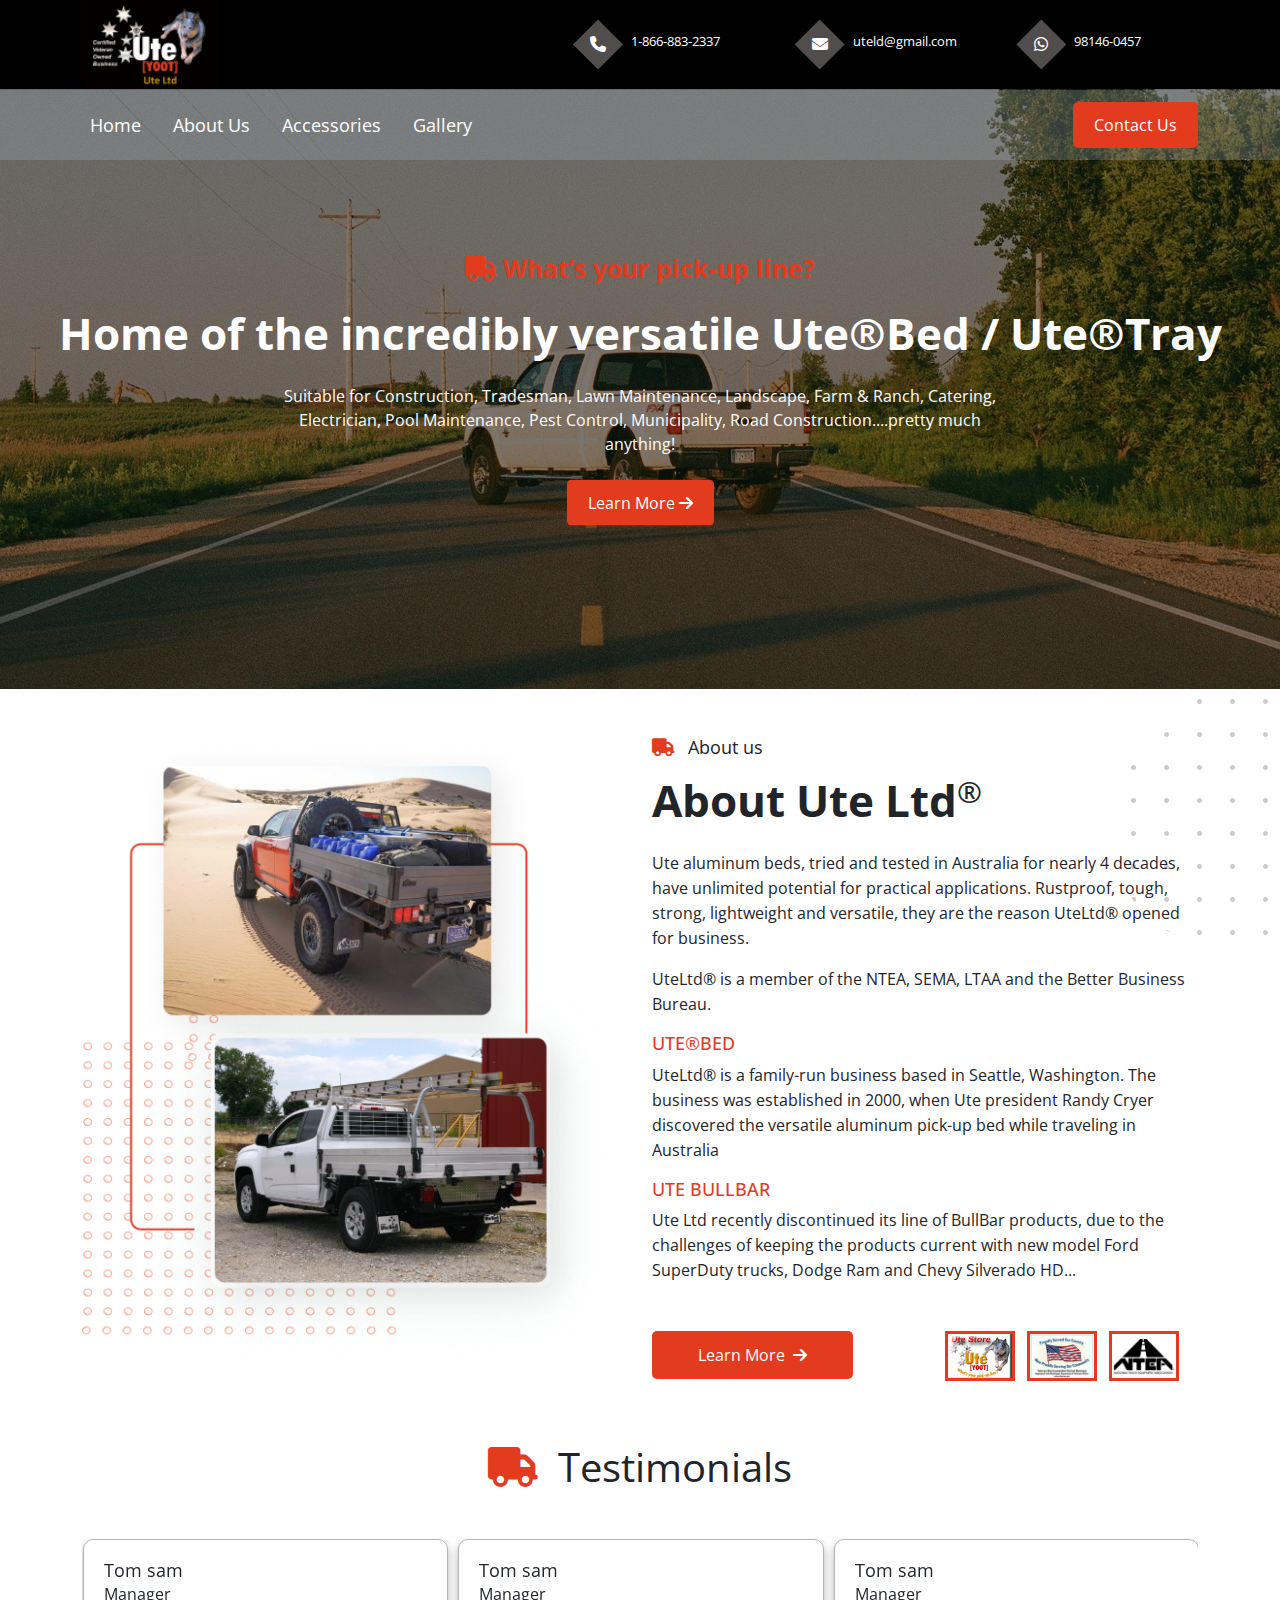
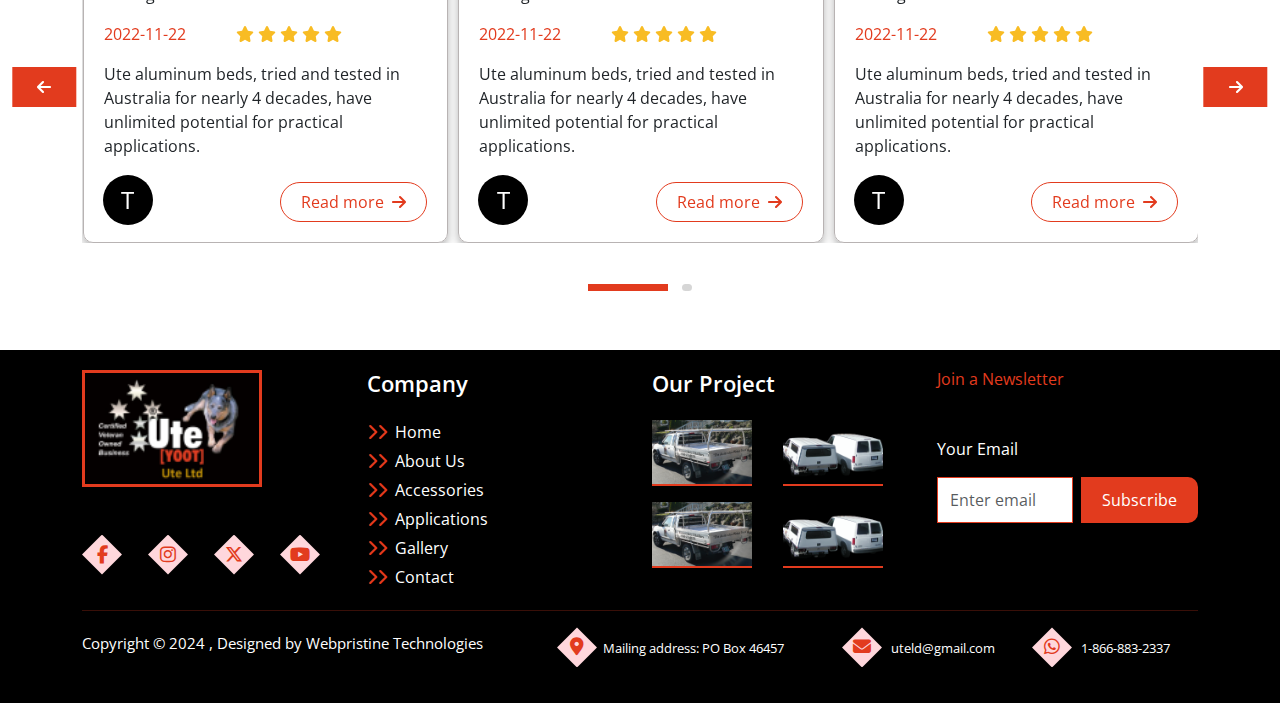
==== commit 25c77813: "some change" ====
--- a/index.html
+++ b/index.html
@@ -97,7 +97,7 @@
                     <li class="nav-item me-3">
                         <a class="nav-link active" aria-current="page" href="accessories.html">Accessories</a>
                     </li>
-                    <li class="nav-item dropdown me-3">
+                    <!-- <li class="nav-item dropdown me-3">
                         <a class="nav-link dropdown-toggle" href="#" id="applicationsDropdown" role="button"
                             data-bs-toggle="dropdown" aria-expanded="false">
                             Applications
@@ -107,7 +107,7 @@
                             <li><a class="dropdown-item" href="#">Option 2</a></li>
                             <li><a class="dropdown-item" href="#">Option 3</a></li>
                         </ul>
-                    </li>
+                    </li> -->
                     <li class="nav-item me-3">
                         <a class="nav-link active" aria-current="page" href="gallery.html">Gallery</a>
                     </li>
--- a/assets/css/style.css
+++ b/assets/css/style.css
@@ -29,10 +29,7 @@
     top: 90px;
     z-index: 9;
     width: 100%;
-
-}
-
-
+}
 
 .header-scrolled {
     position: fixed !important;
--- a/assets/css/responsive.css
+++ b/assets/css/responsive.css
@@ -10,6 +10,12 @@
 @media(max-width:991px) {
     .navbar {
         top: 0;
+        height: 100px;
+    }
+}
+@media(max-width:991px) {
+    .navbar .navbar-brand img {
+        width: 100%;
     }
 }
 
